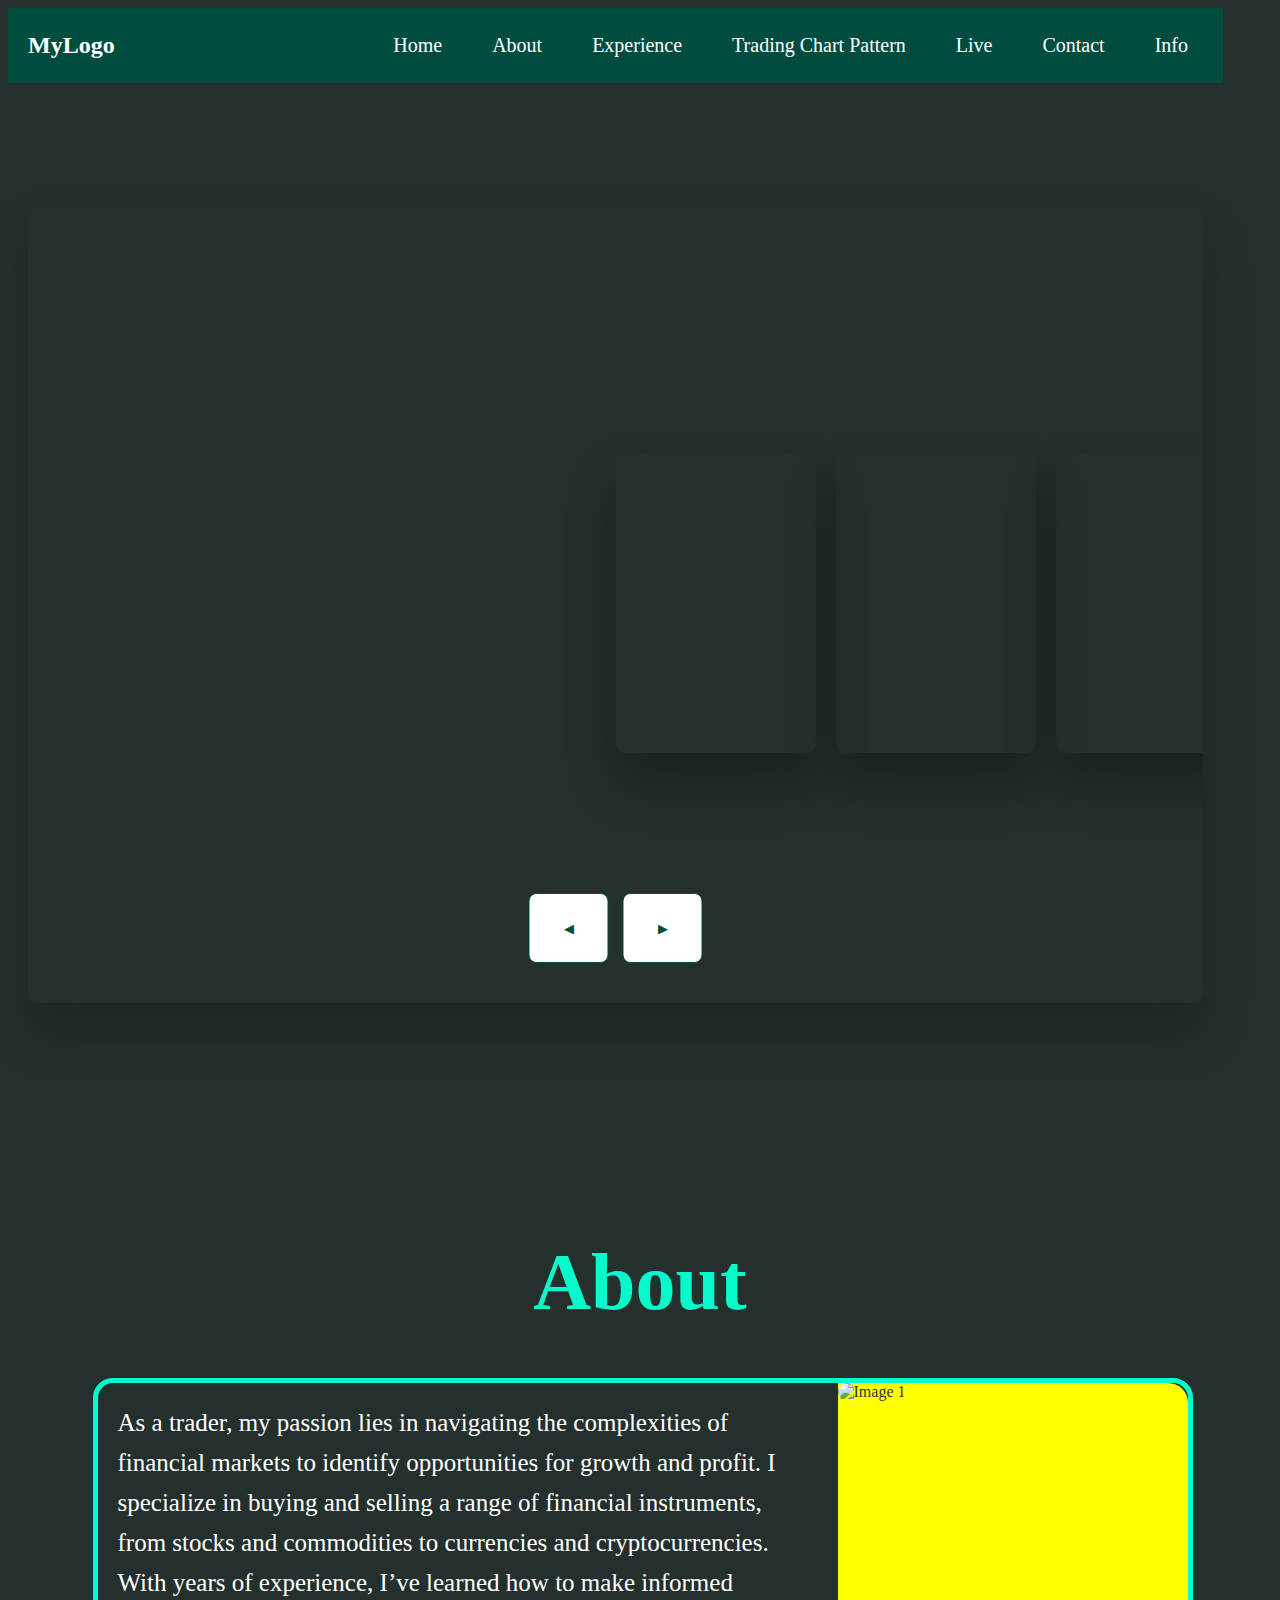
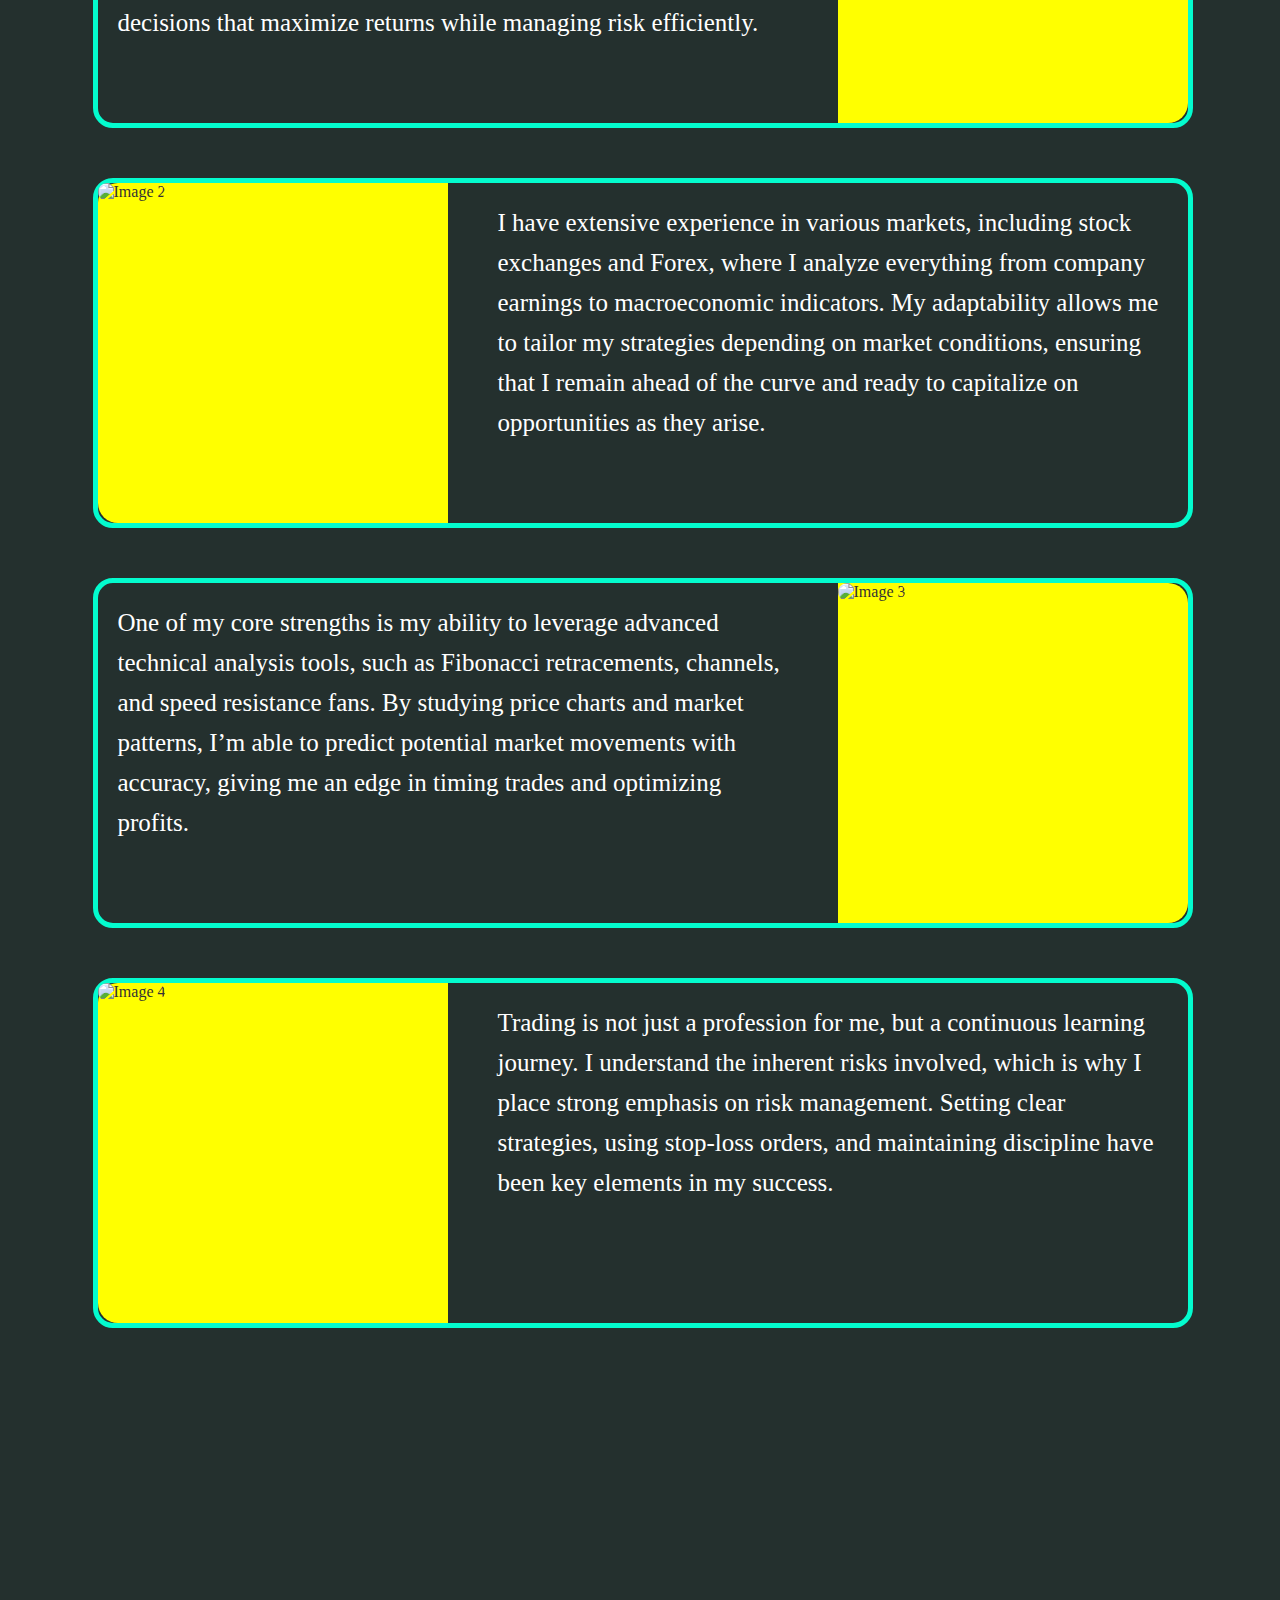
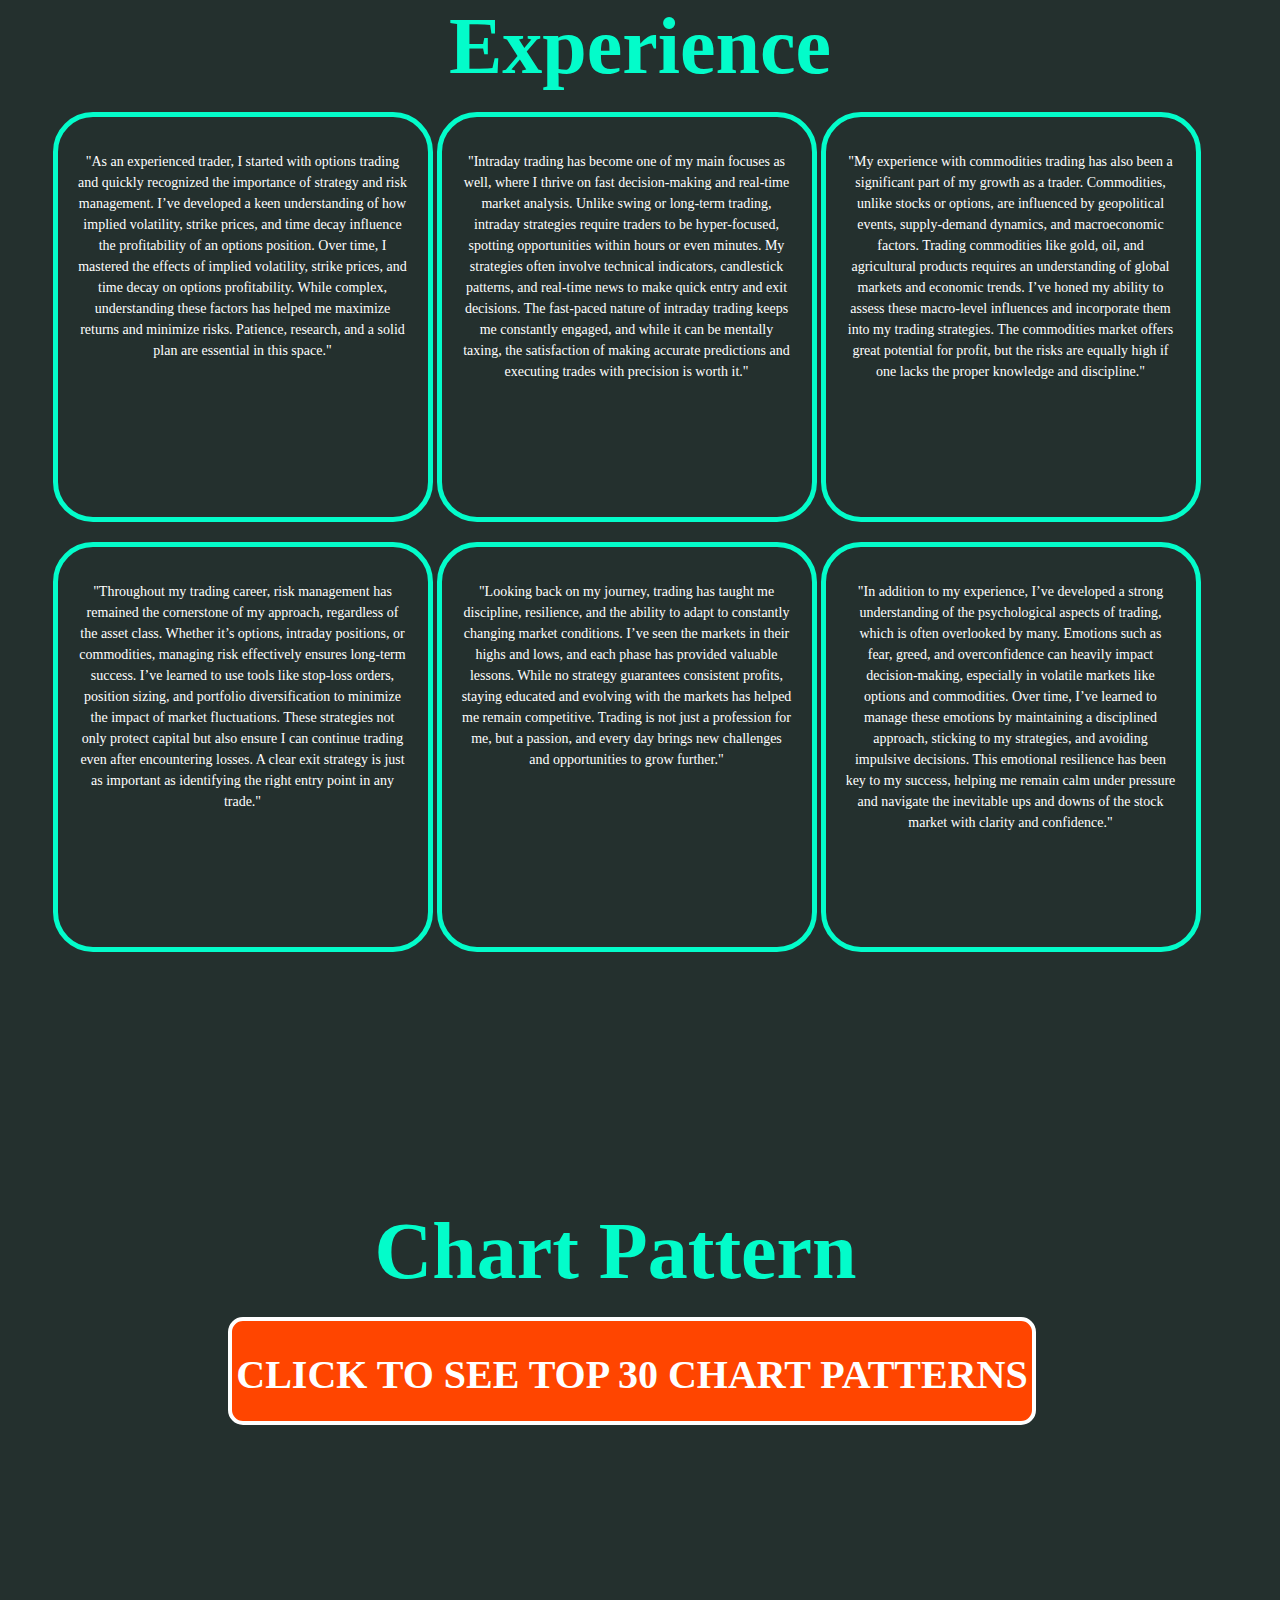
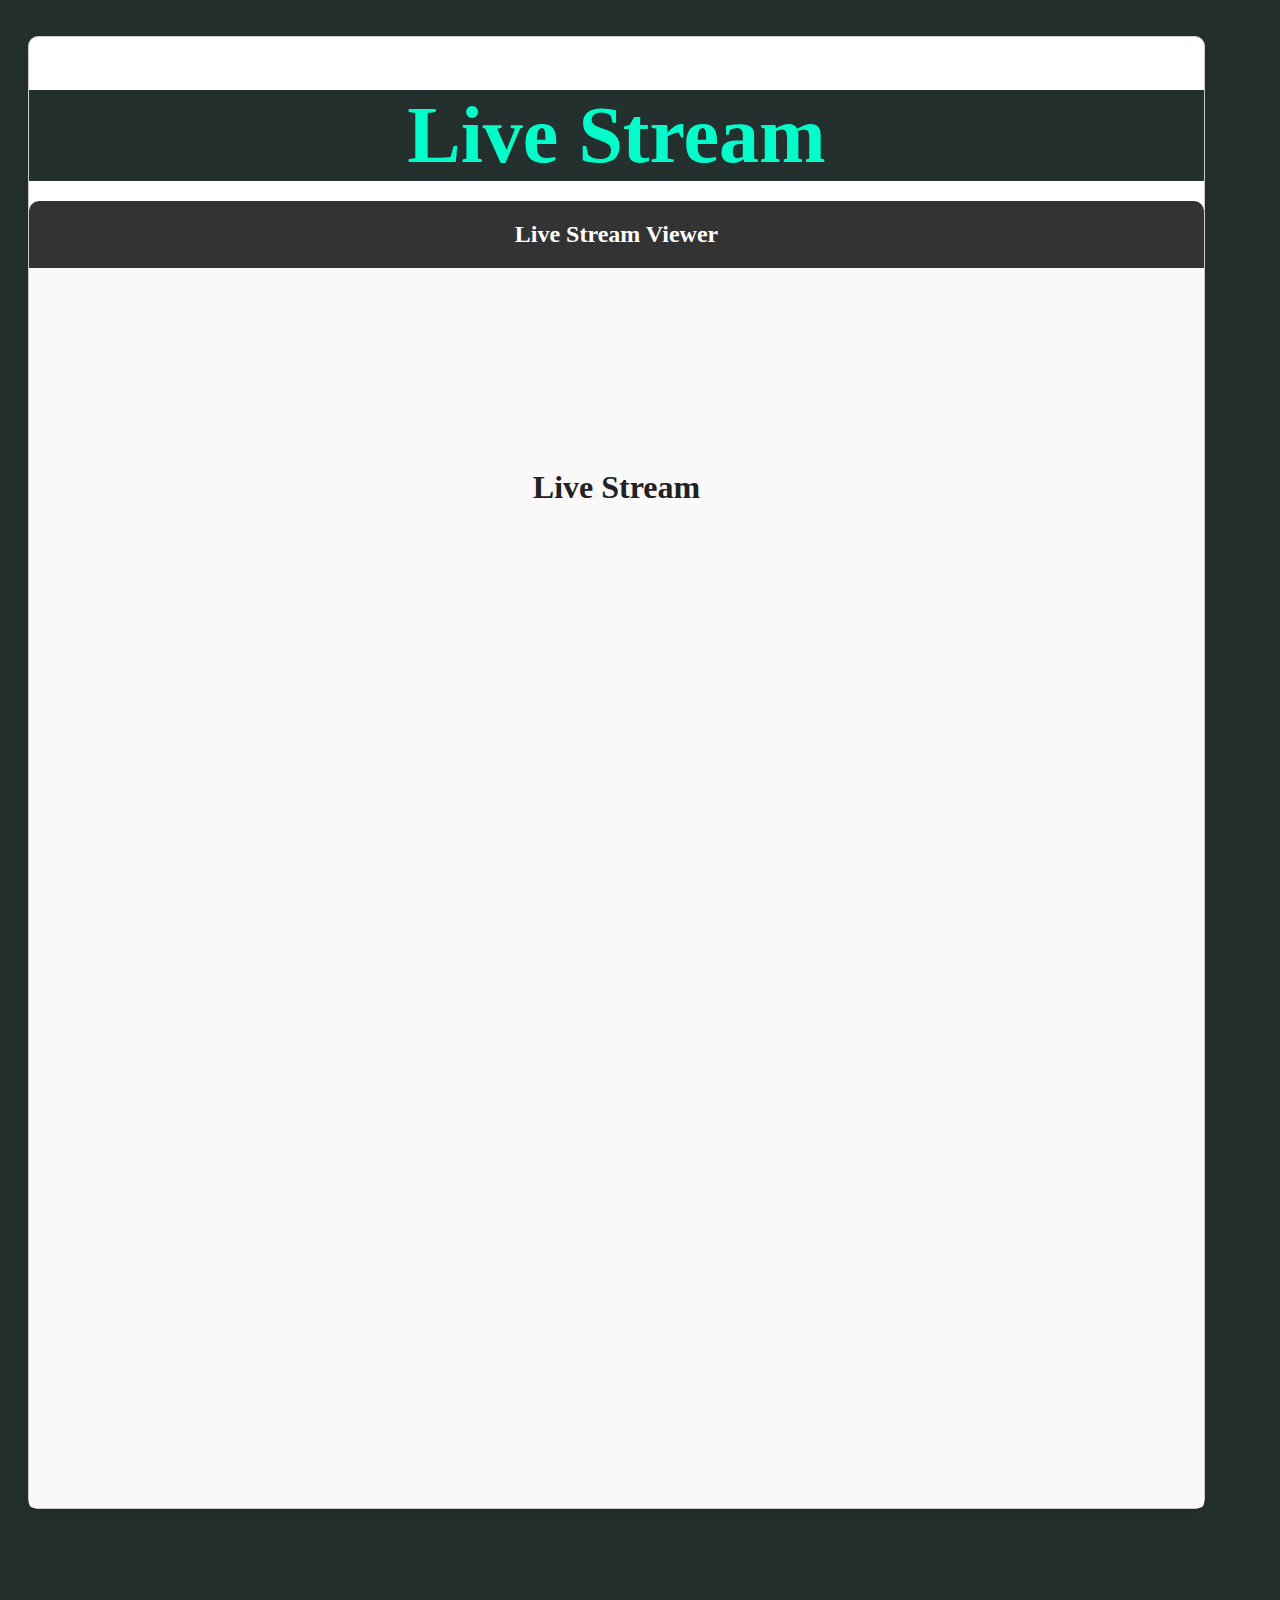
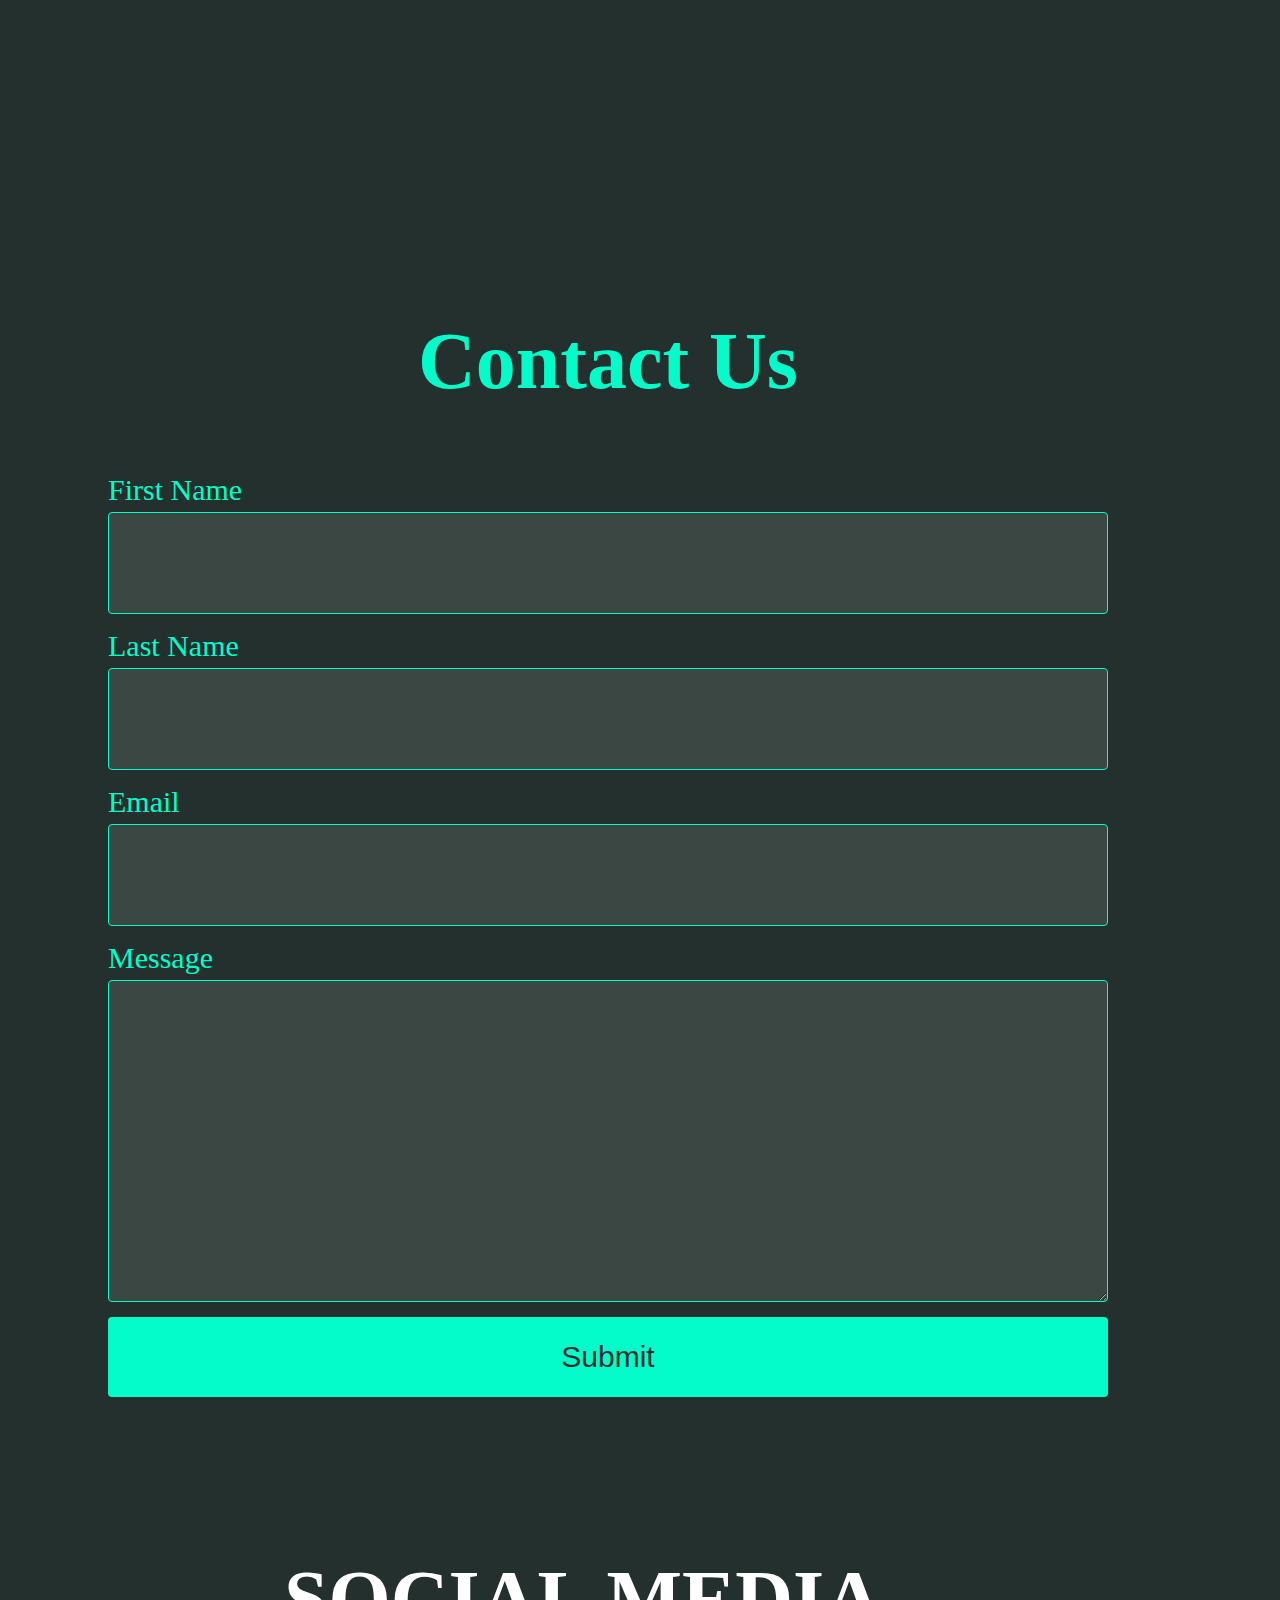
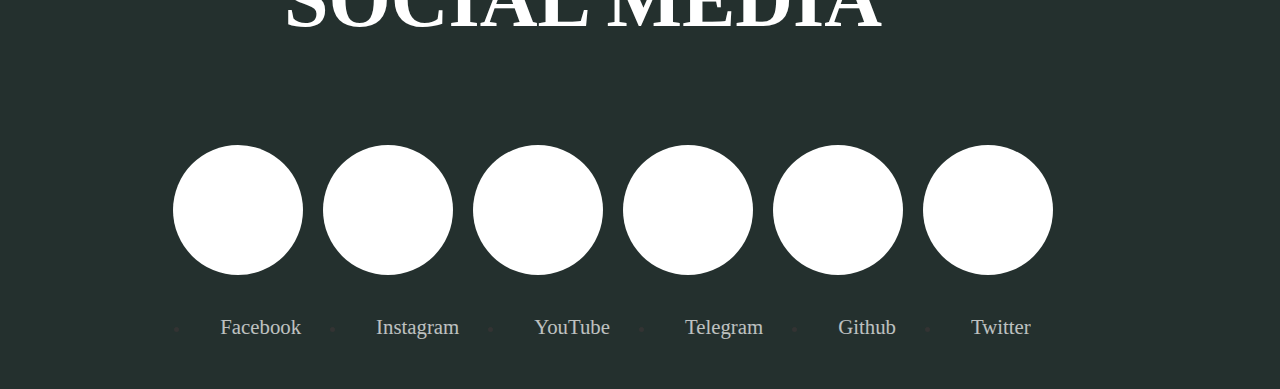
==== index.html @ 4243268d "Create index.html" ====
<!DOCTYPE html>
<html lang="en">
<head>
  <meta charset="UTF-8">
  <meta http-equiv="X-UA-Compatible" content="IE=edge">
  <meta name="viewport" content="width=device-width, initial-scale=1">
  <title>HTML</title>
  <link rel="stylesheet" href="style.css">
  <link rel="stylesheet" href="https://cdnjs.cloudflare.com/ajax/libs/font-awesome/6.6.0/css/all.min.css" integrity="sha512-Kc323vGBEqzTmouAECnVceyQqyqdsSiqLQISBL29aUW4U/M7pSPA/gEUZQqv1cwx4OnYxTxve5UMg5GT6L4JJg==" crossorigin="anonymous" referrerpolicy="no-referrer" />
</head>
<body>
  <!-- Navbar Section -->
  <nav class="navbar">
    <div class="logo">
      <a href="#home">MyLogo</a>
    </div>
    <ul class="nav-links">
      <li><a href="#home">Home</a></li>
      <li><a href="#about">About</a></li>
      <li><a href="#experience">Experience</a></li>
      <li><a href="#chart">Trading Chart Pattern</a></li>
      <li><a href="#live">Live</a></li>
      <li><a href="#contact">Contact</a></li>
      <li><a href="#Info">Info</a></li>
    </ul>
    <div class="hamburger" onclick="toggleMenu()">
      &#9776;
    </div>
  </nav>

  <!-- Home Section -->
  <section id="home">
    <div class="container">
      <div class="slide">
        <div class="item" style="background-image: url('h-1-3.jpg');">
          <div class="content">
            <div class="name"></div>
            <div class="des"></div>
          </div>
        </div>
        <div class="item" style="background-image: url('h-2-3.jpg');">
          <div class="content">
            <div class="name"></div>
            <div class="des"></div>
          </div>
        </div>
        <div class="item" style="background-image: url('h-3-3.jpg');">
          <div class="content">
            <div class="name"></div>
            <div class="des"></div>
          </div>
        </div>
        <div class="item" style="background-image: url('h-4-3.jpg');">
          <div class="content">
            <div class="name"></div>
            <div class="des"></div>
          </div>
        </div>
        <div class="item" style="background-image: url('h-5-3.jpg');">
          <div class="content">
            <div class="name"></div>
          </div>
        </div>
      </div>
      <div class="button">
        <button class="prev">&#9664;</button>
        <button class="next">&#9654;</button>
      </div>
    </div>
  </section>

  <!-- About Section -->
  <section id="about">
        <div class="about-box">
                <h1 id="h-a-b-1">About</h1>
        
                <div class="about-box-1">
                        <p id="about-box-p-1">As a trader, my passion lies in navigating the complexities of financial markets to identify opportunities for growth and profit. I specialize in buying and selling a range of financial instruments, from stocks and commodities to currencies and cryptocurrencies. With years of experience, I’ve learned how to make informed decisions that maximize returns while managing risk efficiently.</p>
                        <div class="about-cir-1">
                        <img src="h-2.jpg" alt="Image 1" width="345" height="345" style="border-radius : 10px ">
                        </div>
                </div>
        
                <div class="about-box-2">
                        <p id="about-box-p-2">I have extensive experience in various markets, including stock exchanges and Forex, where I analyze everything from company earnings to macroeconomic indicators. My adaptability allows me to tailor my strategies depending on market conditions, ensuring that I remain ahead of the curve and ready to capitalize on opportunities as they arise.</p>
                       <div class="about-cir-2">
                               <img src="h-3.jpg" alt="Image 2" width="345" height="345" style="border-radius : 10px ">
                       </div>
                </div>
        
                <div class="about-box-3">
                        <p id="about-box-p-3">One of my core strengths is my ability to leverage advanced technical analysis tools, such as Fibonacci retracements, channels, and speed resistance fans. By studying price charts and market patterns, I’m able to predict potential market movements with accuracy, giving me an edge in timing trades and optimizing profits.</p>
                        <div class="about-cir-3">
                        <img src="h-4.jpg" alt="Image 3" width="345" height="345" style="border-radius : 10px ">
                        </div>
                </div>
        
                <div class="about-box-4">
                        <p id="about-box-p-4">Trading is not just a profession for me, but a continuous learning journey. I understand the inherent risks involved, which is why I place strong emphasis on risk management. Setting clear strategies, using stop-loss orders, and maintaining discipline have been key elements in my success.</p>
                        <div class="about-cir-4">
                                <img src="h-5.jpg" alt="Image 4" width="345" height="345" style="border-radius : 10px ">
                        </div> 
                </div>
        </div>
  </section>

  <!-- Experience Section -->
  <section id="experience">
   <div class="experiencebox">
           <h1 id="h-e-b-1">Experience</h1>
           <div class="exp-box-1" onclick="openbox('exp-box-p-1')">
                   <p id="exp-box-p-1">"As an experienced trader, I started with options trading and quickly recognized the importance of strategy and risk management. I’ve developed a keen understanding of how implied volatility, strike prices, and time decay influence the profitability of an options position. Over time, I mastered the effects of implied volatility, strike prices, and time decay on options profitability. While complex, understanding these factors has helped me maximize returns and minimize risks. Patience, research, and a solid plan are essential in this space."</p>
           </div>
   
           <div class="exp-box-2" onclick="openbox('exp-box-p-2')">
                   <p id="exp-box-p-2">"Intraday trading has become one of my main focuses as well, where I thrive on fast decision-making and real-time market analysis. Unlike swing or long-term trading, intraday strategies require traders to be hyper-focused, spotting opportunities within hours or even minutes. My strategies often involve technical indicators, candlestick patterns, and real-time news to make quick entry and exit decisions. The fast-paced nature of intraday trading keeps me constantly engaged, and while it can be mentally taxing, the satisfaction of making accurate predictions and executing trades with precision is worth it."</p>
           </div>
   
           <div class="exp-box-3" onclick="openbox('exp-box-p-3')">
                   <p id="exp-box-p-3">"My experience with commodities trading has also been a significant part of my growth as a trader. Commodities, unlike stocks or options, are influenced by geopolitical events, supply-demand dynamics, and macroeconomic factors. Trading commodities like gold, oil, and agricultural products requires an understanding of global markets and economic trends. I’ve honed my ability to assess these macro-level influences and incorporate them into my trading strategies. The commodities market offers great potential for profit, but the risks are equally high if one lacks the proper knowledge and discipline."</p>
           </div>
   
           <div class="exp-box-4" onclick="openbox('exp-box-p-4')">
                   <p id="exp-box-p-4">"Throughout my trading career, risk management has remained the cornerstone of my approach, regardless of the asset class. Whether it’s options, intraday positions, or commodities, managing risk effectively ensures long-term success. I’ve learned to use tools like stop-loss orders, position sizing, and portfolio diversification to minimize the impact of market fluctuations. These strategies not only protect capital but also ensure I can continue trading even after encountering losses. A clear exit strategy is just as important as identifying the right entry point in any trade."</p>
           </div>
   
           <div class="exp-box-5" onclick="openbox('exp-box-p-5')">
                   <p id="exp-box-p-5">"Looking back on my journey, trading has taught me discipline, resilience, and the ability to adapt to constantly changing market conditions. I’ve seen the markets in their highs and lows, and each phase has provided valuable lessons. While no strategy guarantees consistent profits, staying educated and evolving with the markets has helped me remain competitive. Trading is not just a profession for me, but a passion, and every day brings new challenges and opportunities to grow further."</p>
           </div>
   
           <div class="exp-box-6" onclick="openbox('exp-box-p-6')">
                   <p id="exp-box-p-6">"In addition to my experience, I’ve developed a strong understanding of the psychological aspects of trading, which is often overlooked by many. Emotions such as fear, greed, and overconfidence can heavily impact decision-making, especially in volatile markets like options and commodities. Over time, I’ve learned to manage these emotions by maintaining a disciplined approach, sticking to my strategies, and avoiding impulsive decisions. This emotional resilience has been key to my success, helping me remain calm under pressure and navigate the inevitable ups and downs of the stock market with clarity and confidence."</p>
           </div>
   </div>
   
   <!-- Modal Structure -->
   <div id="mybox" class="box">
           <div class="box-content">
                   <span class="close-btn" onclick="closebox()">&times;</span>
                   <p id="box-text"></p>
           </div>
   </div>
  </section>

<!-- Chart Section -->
<section id="chart">
        <div class="main-chart">
        <h1 id="m-c">Chart Pattern</h1>        
       <div class="but">
               <a href="chart.html">
                       <h1 id="butt">CLICK TO SEE TOP 30 CHART PATTERNS</h1>
               </a>
       </div>
        </div>
</section>
<!-- chart section ended -->

  <!-- Live Section -->
  <section id="live">
        <div class="livebox">
    <div class="container-live">
        <h1 id="live-h1">Live Stream</h1>        
        <!-- Header Section -->
        <div class="header-live">
            <h1>Live Stream Viewer</h1>
        </div>

        <!-- Viewer Section -->
        <div class="viewer-section">
            <h1>Live Stream</h1>
            <div>
                <iframe
                    src="https://www.youtube.com/embed/live_stream?channel=UCb-99aRTcgwECTTly3p5Uug"
                    frameborder="0"
                    allow="accelerometer; autoplay; clipboard-write; encrypted-media; gyroscope; picture-in-picture"
                    allowfullscreen>
                </iframe>
            </div>
        </div>
    </div>
</div>
    </div>
</section>
  <!-- Contact Section -->
  <section id="contact">
    <div class="contactbox">
      <div class="contactbox1">
        <h2 id="h2-cont">Contact Us</h2>
        <form action="https://api.web3forms.com/submit" method="POST" class="contact-form">
                <input type="hidden"
                name="access_key"
                value="b69e87d1-1775-4afb-a9b5-b7fec01192a9"/>
                <div class="input-group">
                        <label for="first-name">First Name</label>
                        <input type="text" id="first-name" name="first-name" required>
                </div>
                <div class="input-group">
                        <label for="last-name">Last Name</label>
                        <input type="text" id="last-name" name="last-name" required>
                </div>
                <div class="input-group">
                        <label for="email">Email</label>
                        <input type="email" id="email" name="email" required>
                </div>
                <div class="input-group">
                        <label for="message">Message</label>
                        <textarea id="message" name="message" rows="5" required></textarea>
                </div>
                <button type="submit" class="submit-btn">Submit </button>
        </form>      
      </div>
    </div>
  </section>
  
  <section id="Info">
        <div class="f-t-b">  
        <h1 id="info-h1">SOCIAL MEDIA</h1>
<footer>
         <div class="footercontainer">
        <div class="socialicon">
          <a href="https://m.facebook.com/story.php?story_fbid=122098759370516025&id=61565480763192&mibextid=Nif5oz"><i class="fa-brands fa-facebook"></i></a>
          <a href="https://www.instagram.com/tradewithpinku2024?igsh=MXNlNXJkZHc4NjNhdA=="><i class="fa-brands fa-instagram"></i></a>
          <a href="https://youtube.com/@tradewithpinku?si=H7bu4AlZVXrPaDPm"><i class="fa-brands fa-youtube"></i></a>
          <a href="https://t.me/tradewithpinku5"><i class="fa-brands fa-telegram"></i></a>
          <a href="https://github.com/Mastersouloftrading"><i class="fa-brands fa-github"></i></a>
          <a href="https://x.com/Tradewithpinku?t=EMXeaQV69VRsSLdbbq14Ig&s=09"><i class="fa-brands fa-twitter"></i></a>
          </div>
          <div class="footernav">
                <ul>
                   <li><a href="https://m.facebook.com/story.php?story_fbid=122098759370516025&id=61565480763192&mibextid=Nif5oz">Facebook</a></li>
                   <li><a href="https://www.instagram.com/tradewithpinku2024?igsh=MXNlNXJkZHc4NjNhdA==">Instagram</a></li>
                   <li><a href="https://youtube.com/@tradewithpinku?si=H7bu4AlZVXrPaDPm">YouTube</a></li>
                   <li><a href="https://t.me/tradewithpinku5">Telegram</a></li>
                   <li><a href="https://github.com/Mastersouloftrading">Github</a></li>
                   <li><a href="https://x.com/Tradewithpinku?t=EMXeaQV69VRsSLdbbq14Ig&s=09">Twitter</a></li>
                </ul>  
          </div>
          </div>
         </div>
</footer>
</div>
  </section>

  <script src="main.js"></script>
</body>
  </html>
---- style.css ----
body{
          background-color: #24302e;
  }
/* Styling for sections */
    section {
      padding: 60px 20px;
      margin-top: 60px;
      background-color: #24302e; /* gray background for sections */
      color: #333; /* Dark text color for readability */
    }

    section h1 {
      margin-bottom: 20px;
      font-size: 32px;
      color: #222;
    }

    section p {
      color: #666;
      font-size: 18px;
    }

    /* Navbar Styling */
    .navbar {
      background-color: #004d40; /* Teal background for navbar */
      position: sticky;
      top: 0;
      width: 1175px;
      z-index: 1000;
      display: flex;
      justify-content: space-between;
      align-items: center;
      padding: 10px 20px;
    }

    .navbar .logo a {
      color: #ffffff; /* White color for the logo */
      font-size: 24px;
      font-weight: bold;
      text-decoration: none;
    }

    .nav-links {
      list-style-type: none;
      display: flex;
    }

    .nav-links li {
      margin-left: 20px;
      font-size: 20px;
    }

    .nav-links li a {
      color: #ffffff; /* White color for nav links */
      text-decoration: none;
      padding: 10px 15px;
      transition: background-color 0.3s;
    }

    .nav-links li a:hover {
      background-color: #00796b; /* Slightly lighter teal on hover */
      border-radius: 4px;
    }

    /* Hamburger Menu Styling */
    .hamburger {
      display: none;
      font-size: 30px;
      color: #ffffff; /* White color for hamburger icon */
      cursor: pointer;
    }

    /* Responsive Styling */
    @media (max-width: 768px) {
      .nav-links {
        display: none;
        flex-direction: column;
        position: absolute;
        top: 60px;
        right: 0;
        background-color: #004d40; /* Teal background for dropdown menu */
        width: 250px;
        padding: 10px 0;
        transition: height 0.3s ease-in-out;
        border-radius: 0 0 5px 5px;
      }

      .nav-links.active {
        display: flex;
      }

      .nav-links li {
        margin: 0;
        padding: 0;
        width: 100%;
      }

      .nav-links li a {
        display: block;
        padding: 15px;
        text-align: left;
        white-space: nowrap;
      }

      .hamburger {
        display: block;
      }

      .navbar .logo {
        flex: 1;
      }

      .hamburger {
        flex: 0;
        margin-left: 10px;
      }
    }

    /* Adding some simple animations */
    .nav-links {
      animation: 0.3s ease-in-out;
    }

    .container {
      position: relative;
      width: 1175px;
      height: 800px;
      background: #24302e; /* Light teal background for container */
      box-shadow: 0 30px 50px rgba(0, 0, 0, 0.2);
      overflow: hidden;
      border-radius: 10px; /* Rounded `corners for the container */
    }

    .slide {
      display: flex;
      width: 200%;
      transition: transform 0.5s ease-in-out;
    }

    .slide .item {
      width: 100%;
      height: 100%;
      border-radius: 10px;
      box-shadow: 0 30px 50px rgba(0, 0, 0, 0.3);
      background-position: center;
      background-size: cover;
      transition: transform 0.5s ease-in-out;
    }

    .button {
      position: absolute;
      bottom: 40px;
      left: 50%;
      transform: translateX(-50%);
      width: 100%;
      text-align: center;
    }

    .button button {
      width: 80px;
      height: 70px;
      border-radius: 8px;
      border: none;
      cursor: pointer;
      margin: 0 5px;
      border: 1px solid #004d40; /* Teal border for buttons */
      background-color: #ffffff; /* White background for buttons */
      color: #004d40; /* Teal text color for buttons */
      transition: 0.3s;
    }

    .button button:hover {
      background: #004d40; /* Teal background on hover */
      color: #ffffff; /* White text color on hover */
    }

    .container .slide .item {
      width: 200px;
      height: 300px;
      position: absolute;
      top: 50%;
      transform: translate(0, -50%);
      border-radius: 10px;
      box-shadow: 0 30px 50px rgba(0, 0, 0, 0.3);
      background-position: center;
      background-size: cover;
      display: inline-block;
      transition: 0.5s;
    }

    .slide .item:nth-child(1),
    .slide .item:nth-child(2) {
      top: 0;
      left: 0;
      transform: translate(0, 0);
      border-radius: 0;
      width: 100%;
      height: 100%;
    }

    .slide .item:nth-child(3) {
      left: 50%;
    }
    .slide .item:nth-child(4) {
      left: calc(50% + 220px);
    }
    .slide .item:nth-child(5) {
      left: calc(50% + 440px);
    }

    .slide .item:nth-child(n + 6) {
      left: calc(50% + 660px);
      opacity: 0;
    }

    .item .content {
      position: absolute;
      top: 50%;
      left: 100px;
      width: 300px;
      text-align: left;
      color: #ffffff; /* White text color for content */
      transform: translate(0, -50%);
      font-family: system-ui;
      display: none;
    }

    .slide .item:nth-child(2) .content {
      display: block;
    }

    .content .name {
      font-size: 40px;
      text-transform: uppercase;
      font-weight: bold;
      opacity: 0;
      animation: animate 1s ease-in-out 1 forwards;
    }

    .content .des {
      margin-top: 10px;
      margin-bottom: 20px;
      opacity: 0;
      animation: animate 1s ease-in-out 0.3s 1 forwards;
    }

    .content button {
      padding: 10px 20px;
      border: none;
      cursor: pointer;
      opacity: 0;
      animation: animate 1s ease-in-out 0.6s 1 forwards;
    }

    @keyframes animate {
      from {
        opacity: 0;
        transform: translate(0, 100px);
        filter: blur(33px);
      }

      to {
        opacity: 1;
        transform: translate(0);
        filter: blur(0);
      }
    }

    @keyframes fadeIn {
      from {
        opacity: 0;
      }
      to {
        opacity: 1;
      }
    }
    
    /* General About Box */
.about-box {
    width: 1175px;
    height: auto; /* Adjust height automatically */
    background-color: #24302e;
    margin: 20px auto;
    padding-bottom: 20px; /* Add padding to avoid text overflow */
}

.about-box-1 {
    width: 1100px;
    height: 350px;/*fixed height */
    border: solid #03fcce 5px;
    background-color: #24302e;
    border-radius: 20px;
    margin-left: 40px;
    margin-top: 50px;
    position: relative;
    cursor: pointer;
    padding: 20px; /* Add padding to ensure text is not too close to the edges */
    box-sizing: border-box; /* Ensure padding and border are included in the element's total width and height */
}

.about-box-2 {
    width: 1100px;
    height: 350px; /* Fixed height */
    border: solid #03fcce 5px;
    background-color: #24302e;
    border-radius: 20px;
    margin-left: 40px;
    margin-top: 50px;
    position: relative;
    cursor: pointer;
    padding: 20px; /* Add padding to ensure text is not too close to the edges */
    box-sizing: border-box; /* Ensure padding and border are included in the element's total width and height */
}

.about-box-3 {
    width: 1100px;
    height: 350px; /* Fixed height */
    border: solid #03fcce 5px;
    background-color: #24302e;
    border-radius: 20px;
    margin-left: 40px;
    margin-top: 50px;
    position: relative;
    cursor: pointer;
    padding: 20px; /* Add padding to ensure text is not too close to the edges */
    box-sizing: border-box; /* Ensure padding and border are included in the element's total width and height */
}

.about-box-4 {
    width: 1100px;
    height: 350px; /* Fixed height */
    border: solid #03fcce 5px;
    background-color: #24302e;
    border-radius: 20px;
    margin-left: 40px;
    margin-top: 50px;
    position: relative;
    cursor: pointer;
    padding: 20px; /* Add padding to ensure text is not too close to the edges */
    box-sizing: border-box; /* Ensure padding and border are included in the element's total width and height */
}

#about-box-p-1 {
    font-size: 25px; /* Scales with window width */
    color: white;
    line-height: 1.6;
    margin: 0; /* Remove default margin */
    position: relative;
    /* Ensure text is positioned relative to its container */
    z-index: 1; /* Make sure text is above the circles */
}

#about-box-p-2 {
    font-size: 25px; /* Scales with window width */
    color: white;
    line-height: 1.6;
    margin: 0; /* Remove default margin */
    position: relative;
    /* Ensure text is positioned relative to its container */
    z-index: 1; /* Make sure text is above the circles */
}

#about-box-p-3 {
    font-size: 25px; /* Scales with window width */
    color: white;
    line-height: 1.6;
    margin: 0; /* Remove default margin */
    position: relative;
    /* Ensure text is positioned relative to its container */
    z-index: 1; /* Make sure text is above the circles */
}

#about-box-p-4 {
    font-size: 25px; /* Scales with window width */
    color: white;
    line-height: 1.6;
    margin: 0; /* Remove default margin */
    position: relative;
    /* Ensure text is positioned relative to its container */
    z-index: 1; /* Make sure text is above the circles */
}

#about-box-p-1, #about-box-p-3 {
        padding-right: 380px;
}

#about-box-p-4, #about-box-p-2 {
        padding-left: 380px;
}
/* Circle styles */
.about-cir-1 {
    width: 350px;
    height: 340px;
    background-color: yellow;
    position: absolute;
    top: 0;
    border-radius: 20px;
    z-index: 0; /* Ensure circles are below the text */
}

.about-cir-2 {
    width: 350px;
    height: 340px;
    background-color: yellow;
    position: absolute;
    top: 0;
    border-radius: 20px;
    z-index: 0; /* Ensure circles are below the text */
}

.about-cir-3 {
    width: 350px;
    height: 340px;
    background-color: yellow;
    position: absolute;
    top: 0;
    border-radius: 20px;
    z-index: 0; /* Ensure circles are below the text */
}
.about-cir-4 {
    width: 350px;
    height: 340px;
    background-color: yellow;
    position: absolute;
    top: 0;
    border-radius: 20px;
    z-index: 0; /* Ensure circles are below the text */
}
/* Alternate the placement of the yellow box */
.about-cir-1, .about-cir-3 {
    right: 0;
    border-radius: 0 20px 20px 0;
}

.about-cir-2, .about-cir-4 {
    left: 0;
    border-radius: 20px 0 0 20px;
}


.about-cir-large {
    width: 100%;
    height: 800px;
    background-color: yellow;
    border-radius: 20px 20px 0 0;
    margin-bottom: 20px; /* Add margin to prevent text overlap */
}

.experiencebox {
    width: 1175px;
    height: auto;
    background-color: #24302e;
    padding: 0px;
    margin: 0 auto;
}

.exp-box-1 {
    width: 370px;
    height: 400px;
    border: solid #03fcca 5px;
    border-radius: 40px;
    color: white;
    text-align: center;
    cursor: pointer;
    margin-bottom: 20px;
    display: inline-block; 
/* Inline block to display the boxes side by side */
    vertical-align: top;
}

.exp-box-2 {
        width: 370px;
        height: 400px;
        border: solid #03fcca 5px;
        border-radius: 40px;
        color: white;
        text-align: center;
        cursor: pointer;
        margin-bottom: 20px;
        display: inline-block;
        /* Inline block to display the boxes side by side */
        vertical-align: top;
}

.exp-box-3 {
        width: 370px;
        height: 400px;
        border: solid #03fcca 5px;
        border-radius: 40px;
        color: white;
        text-align: center;
        cursor: pointer;
        margin-bottom: 20px;
        display: inline-block;
        /* Inline block to display the boxes side by side */
        vertical-align: top;
}

.exp-box-4 {
        width: 370px;
        height: 400px;
        border: solid #03fcca 5px;
        border-radius: 40px;
        color: white;
        text-align: center;
        cursor: pointer;
        margin-bottom: 20px;
        display: inline-block;
        /* Inline block to display the boxes side by side */
        vertical-align: top;
}

.exp-box-5 {
        width: 370px;
        height: 400px;
        border: solid #03fcca 5px;
        border-radius: 40px;
        color: white;
        text-align: center;
        cursor: pointer;
        margin-bottom: 20px;
        display: inline-block;
        /* Inline block to display the boxes side by side */
        vertical-align: top;
}

.exp-box-6 {
        width: 370px;
        height: 400px;
        border: solid #03fcca 5px;
        border-radius: 40px;
        color: white;
        text-align: center;
        cursor: pointer;
        margin-bottom: 20px;
        display: inline-block;
        /* Inline block to display the boxes side by side */
        vertical-align: top;
}

#exp-box-p-1{
    padding: 20px;
    font-size: 14px;
    line-height: 1.5;
    color: white;
}

#exp-box-p-2{
    padding: 20px;
    font-size: 14px;
    line-height: 1.5;
    color: white;
}

#exp-box-p-3{
    padding: 20px;
    font-size: 14px;
    line-height: 1.5;
    color: white;
}

#exp-box-p-4{
    padding: 20px;
    font-size: 14px;
    line-height: 1.5;
    color: white;
}

#exp-box-p-5{
    padding: 20px;
    font-size: 14px;
    line-height: 1.5;
    color: white;
}

#exp-box-p-6{
    padding: 20px;
    font-size: 14px;
    line-height: 1.5;
    color: white;
}

.exp-box-1:hover {
    background-color: #03fcca;
    color: #24302e;
}
.exp-box-2:hover {
        background-color: #03fcca;
        color: #24302e;
}
.exp-box-3:hover {
        background-color: #03fcca;
        color: #24302e;
}
.exp-box-4:hover {
        background-color: #03fcca;
        color: #24302e;
}
.exp-box-5:hover {
        background-color: #03fcca;
        color: #24302e;
}
.exp-box-6:hover {
        background-color: #03fcca;
        color: #24302e;
}
/* Modal styles */
.box {
    display: none;
    position: fixed;
    top: 0;
    left: 0;
    width: 100%;
    height: 100%;
    background-color: rgba(0, 0, 0, 0.8);
    justify-content: center;
    align-items: center;
    z-index: 1000;
}

.box-content {
    background-color: #24302e;
    color: white;
    padding: 30px;
    border-radius: 20px;
    width: 90%;
    max-width: 1200px;
    height: 900px;
    border: 20px solid #03fcca;
    text-align: center;
    margin-top: 600px;
}

/* Responsive font size for modal content */
.box-content p {
    font-size: 20px;
    line-height: 1.8;
    color: white;
}

/* Media queries for adjusting font size */
@media (max-width: 1200px) {
    .box-content p {
        font-size: 40px;
    }
}

@media (max-width: 992px) {
    .box-content p {
       font-size: 40px;
    }
}

@media (max-width: 768px) {
    .box-content p {
        font-size: 40px;
    }
}

@media (max-width: 576px) {
    .box-content p {
        font-size: 20px;
    }
}

.close-btn {
    color: #03fcca;
    font-size: 30px;
    cursor: pointer;
    position: absolute;
    top: 20px;
    right: 20px;
}

.contact-section {
        background-color: #24302e;
        border-radius: 8px;
        padding: 30px;
        width: 100%;
        max-width: 600px;
        box-shadow: 0 0 10px rgba(0, 0, 0, 0.5);
}

.contact-section h2 {
        color: #03fcca;
        text-align: center;
        margin-bottom: 20px;
}

.contact-form {
        display: flex;
        flex-direction: column;
        gap: 15px;
        
}

.input-group {
        display: flex;
        flex-direction: column;
}

.input-group label {
        color: #03fcca;
        margin-bottom: 5px;
        font-size: 30px;
}

.input-group input {
        padding: 10px;
        border-radius: 4px;
        border: 1px solid #03fcca;
        background-color: #3a4742;
        color: white;
        outline: none;
        height: 80px;
        font-size: 40px;
}

.input-group textarea{
        padding: 10px;
        border-radius: 4px;
        border: 1px solid #03fcca;
        background-color: #3a4742;
        color: white;
        outline: none;
        height: 300px;
}

.input-group input:focus,
.input-group textarea:focus {
        border-color: #03fcca;
        box-shadow: 0 0 5px #03fcca;
}

.submit-btn {
        padding: 10px;
        border: none;
        border-radius: 4px;
        background-color: #03fcca;
        color: #24302e;
        font-size: 30px;
        cursor: pointer;
        transition: background-color 0.3s;
        height: 80px;
}

.submit-btn:hover {
        background-color: #02e6b7;
}


#h-a-b-1{
        color: #03fcca;
        text-align: center;
        font-size: 80px;
        
}

#h-e-b-1{
        color: #03fcca;
        text-align: center;
        font-size: 80px;
}

.exp-box-1 #exp-box-p-1:hover{
        color: #24302e;
}

.exp-box-2 #exp-box-p-2:hover {
        color: #24302e;
}

.exp-box-3 #exp-box-p-3:hover {
        color: #24302e;
}

.exp-box-4 #exp-box-p-4:hover {
        color: #24302e;
}

.exp-box-5 #exp-box-p-5:hover {
        color: #24302e;
}

.exp-box-6 #exp-box-p-6:hover {
        color: #24302e;
}

.contactbox{
        width: 1175px;
        height: 1000px;
        background-color: #24302e;
}

.contactbox1{
        width: 1000px;
        margin-left: 80px;
        margin-top: 200px;
}

#h2-cont{
        color: #03fcca;
        font-size: 80px;
        text-align: center;
}

footer{
        background-color: #24302e;
}

.footercontainer{
        width: 100%;
        padding: 70px 30px 20px;
}

.socialicon{
        display: flex;
        justify-content: center;
}

.socialicon a{
        text-decoration: none;
        padding: 40px;
        background-color: white;
        margin: 10px;
        border-radius: 50%;
        width: 60px;
        height: 60px;
        display: flex;
        justify-content: center;
        align-items: center;
}

.socialicon a i {
        font-size: 2em;
        color: black;
        opacity: 0.9;
}

.socialicon a:hover{
        background-color: #111;
        transition: 0.5s;
}

.socialicon a:hover i{
        color: white;
        transition: 0.5s;
}

.footernav{
        margin: 30px 0;
}

.footernav ul{
        display: flex;
        justify-content: center;
}

.footernav ul li a{
        color: white;
        margin: 20px;
        text-decoration: none;
        font-size: 1.3em;
        opacity: 0.7;
        transition: 0.5s;
        padding: 10px;
        margin-right: 35px;
}

.footernav ul li a:hover{
        opacity: 1;
}

.f-t-b{
        width: 1100px;
        height: 400px;
        background-color: #24302e;
        border: 5px solid #24302e;
}

.socialicon a i {
        font-size: 5em;
        color: black;
        opacity: 0.9;
}

/* Specifically increase the size of the YouTube icon */
.socialicon a[href*="youtube"] i {
    font-size: 3em; /* Increase YouTube icon size */
}

/* Increase size for larger windows */
@media (min-width: 1175px) and (min-height: 400px) {
    .socialicon a {
        width: 80px; /* Increase width */
        height: 80px; /* Increase height */
        padding: 25px; /* Optional adjustment */
    }
    
    .socialicon a i {
        font-size: 3em; /* Adjust other icons if needed */
    }

    /* Further increase the YouTube icon size */
    .socialicon a[href*="youtube"] i {
        font-size: 4em; /* Larger YouTube icon */
    }
}

/* Adjust hover effect accordingly */
.socialicon a:hover {
    background-color: #111;
    transition: 0.5s;
}

.socialicon a:hover i {
    color: white;
    transition: 0.5s;
}

#info-h1{
     color: white;
     text-align: center;
     font-size: 80px;
}

#live-h1{
        text-align: center;
        font-size: 80px;
        background-color: #24302e;
        color: #03fcca;
}

.main-chart{
        width: 1175px;
        height: 250px;
        background-color: #24302e;
}

  .but {
          width: 800px;
          height: 100px;
          background-color: orangered;
          display: flex;
          justify-content: center;
          align-items: center;
          border: 4px solid #fff;
          border-radius: 15px;
          transition: transform 0.3s, background-color 0.3s, box-shadow 0.3s;
          margin-left: 200px;
  }

  #butt {
          color: white;
          font-size: 40px;
          text-align: center;
          cursor: pointer;
  }

  a {
          text-decoration: none;
          color: inherit;
  }

  /* Hover effect */
  .but:hover {
          background-color: #ff6347;
          transform: scale(1.05);
          box-shadow: 0 0 20px rgba(0, 0, 0, 0.3);
  }

  /* Active (Click) effect */
  .but:active {
          transform: scale(0.98);
  }
  
  #m-c{
        font-size: 80px;
        text-align: center;
        color: #03fcca;
        margin-bottom: 20px;
  }
  
  .livebox {
    width: 1175px;
    background-color: #24302e;
    padding: 0px;
    height: 1500px;/* Added padding for better spacing */
}

.container-live {
    width: 100%; /* Changed to 100% for full-width */
    max-width: 1200px;
    display: flex;
    flex-direction: column;
    border: 1px solid #ccc;
    border-radius: 10px;
    background-color: #fff;
    box-shadow: 0 5px 15px rgba(0, 0, 0, 0.1);
    margin: 0 auto; /* Centering the container */
}

.header-live {
    padding: 20px;
    background-color: #333;
    color: #fff;
    text-align: center;
    border-radius: 10px 10px 0 0;
}

.header-live h1 {
    margin: 0;
    font-size: 24px;
    color: white;
}

.viewer-section {
    display: flex;
    flex-direction: column;
    justify-content: center;
    align-items: center;
    padding: 20px;
    background-color: #f9f9f9;
    border-radius: 5px;
    overflow: hidden;
    height: 500px;
}

.viewer-section iframe {
    width: 1100px;
    height: 800px;
    border: none;
}
.viewer-section{
        height: 1200px;
      }
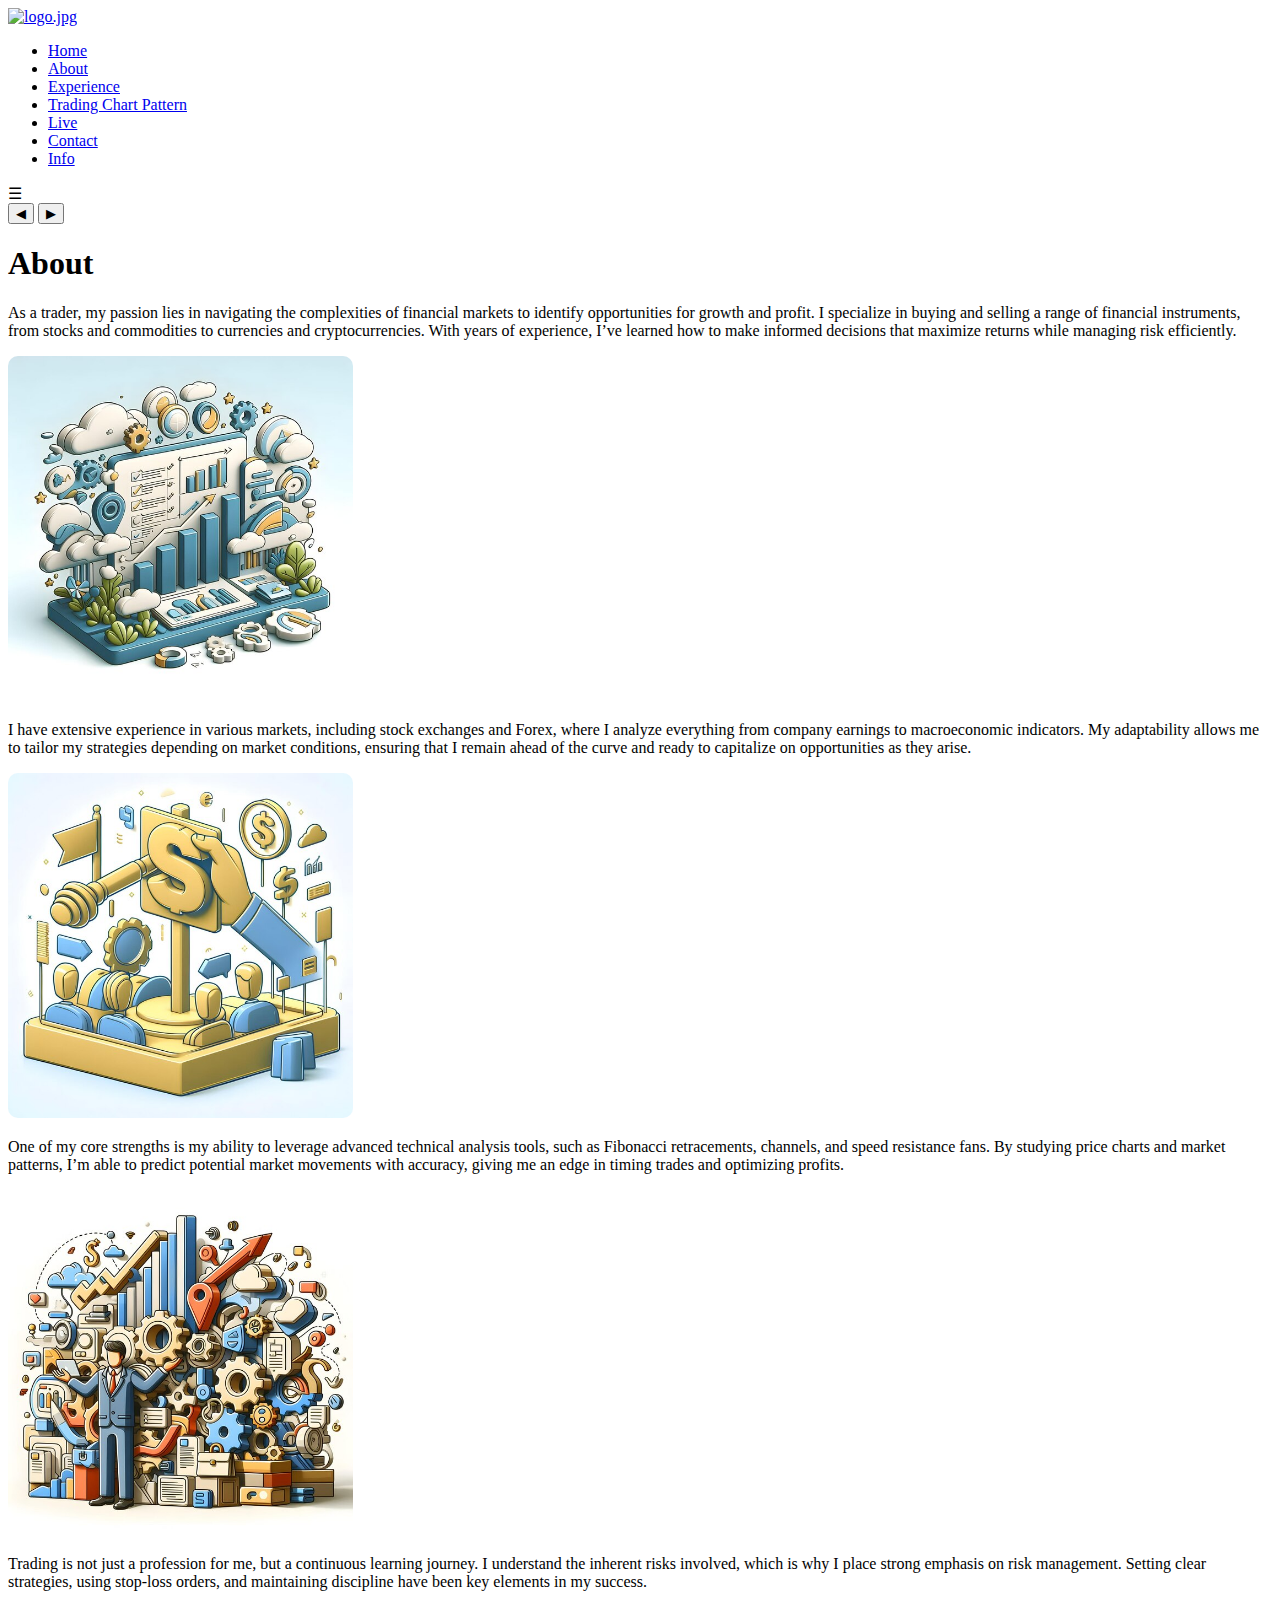
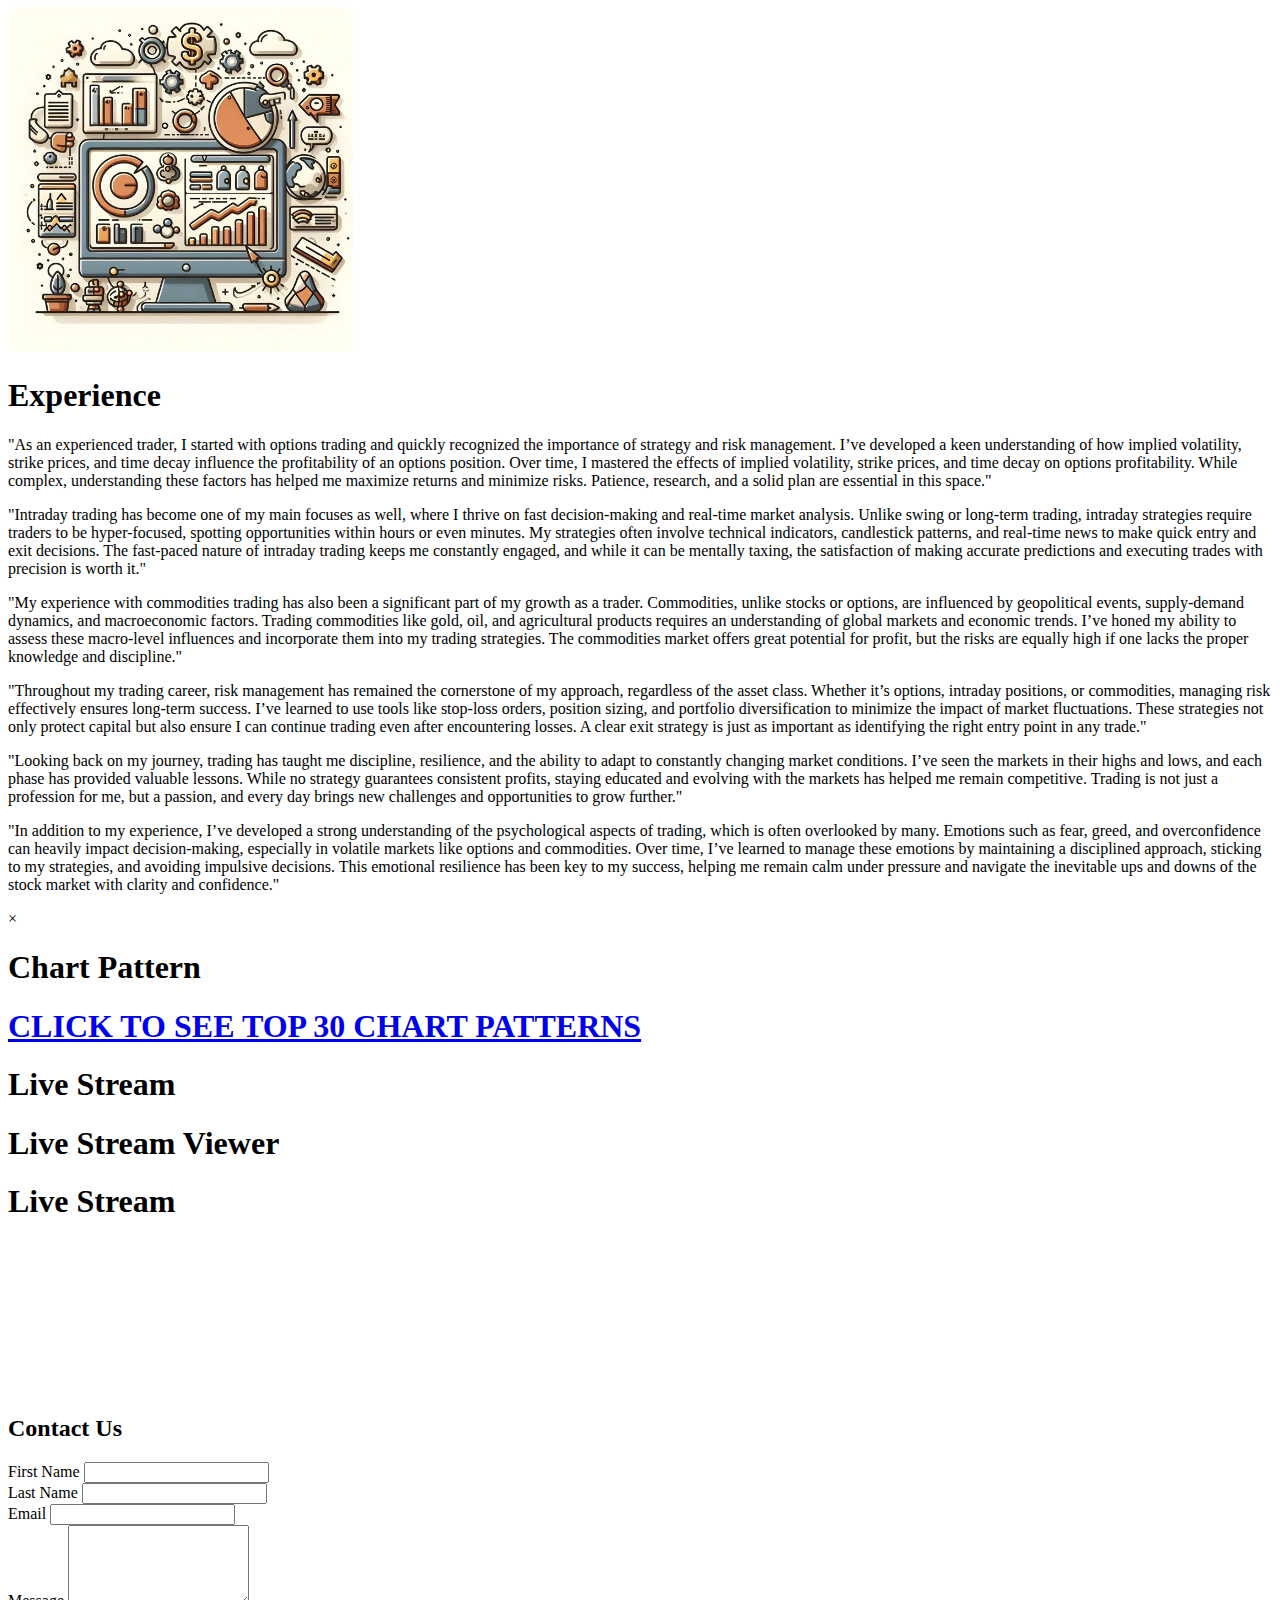
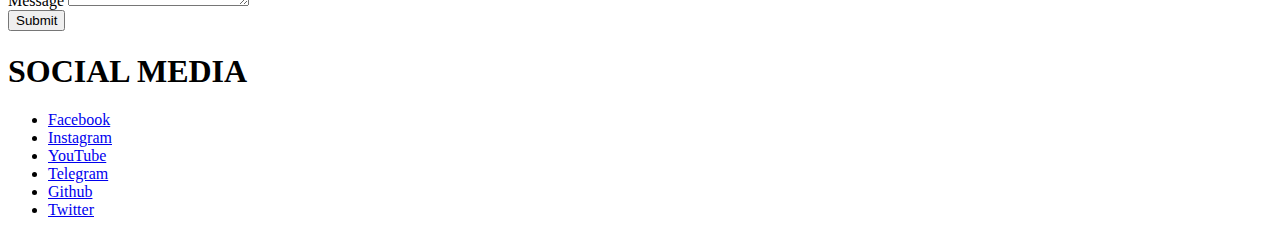
==== commit c493c262: "Create index.html" ====
--- a/index.html
+++ b/index.html
@@ -12,7 +12,9 @@
   <!-- Navbar Section -->
   <nav class="navbar">
     <div class="logo">
-      <a href="#home">MyLogo</a>
+      <a href="#home">
+        <img src="logo.jpg" alt="logo.jpg">
+      </a>
     </div>
     <ul class="nav-links">
       <li><a href="#home">Home</a></li>
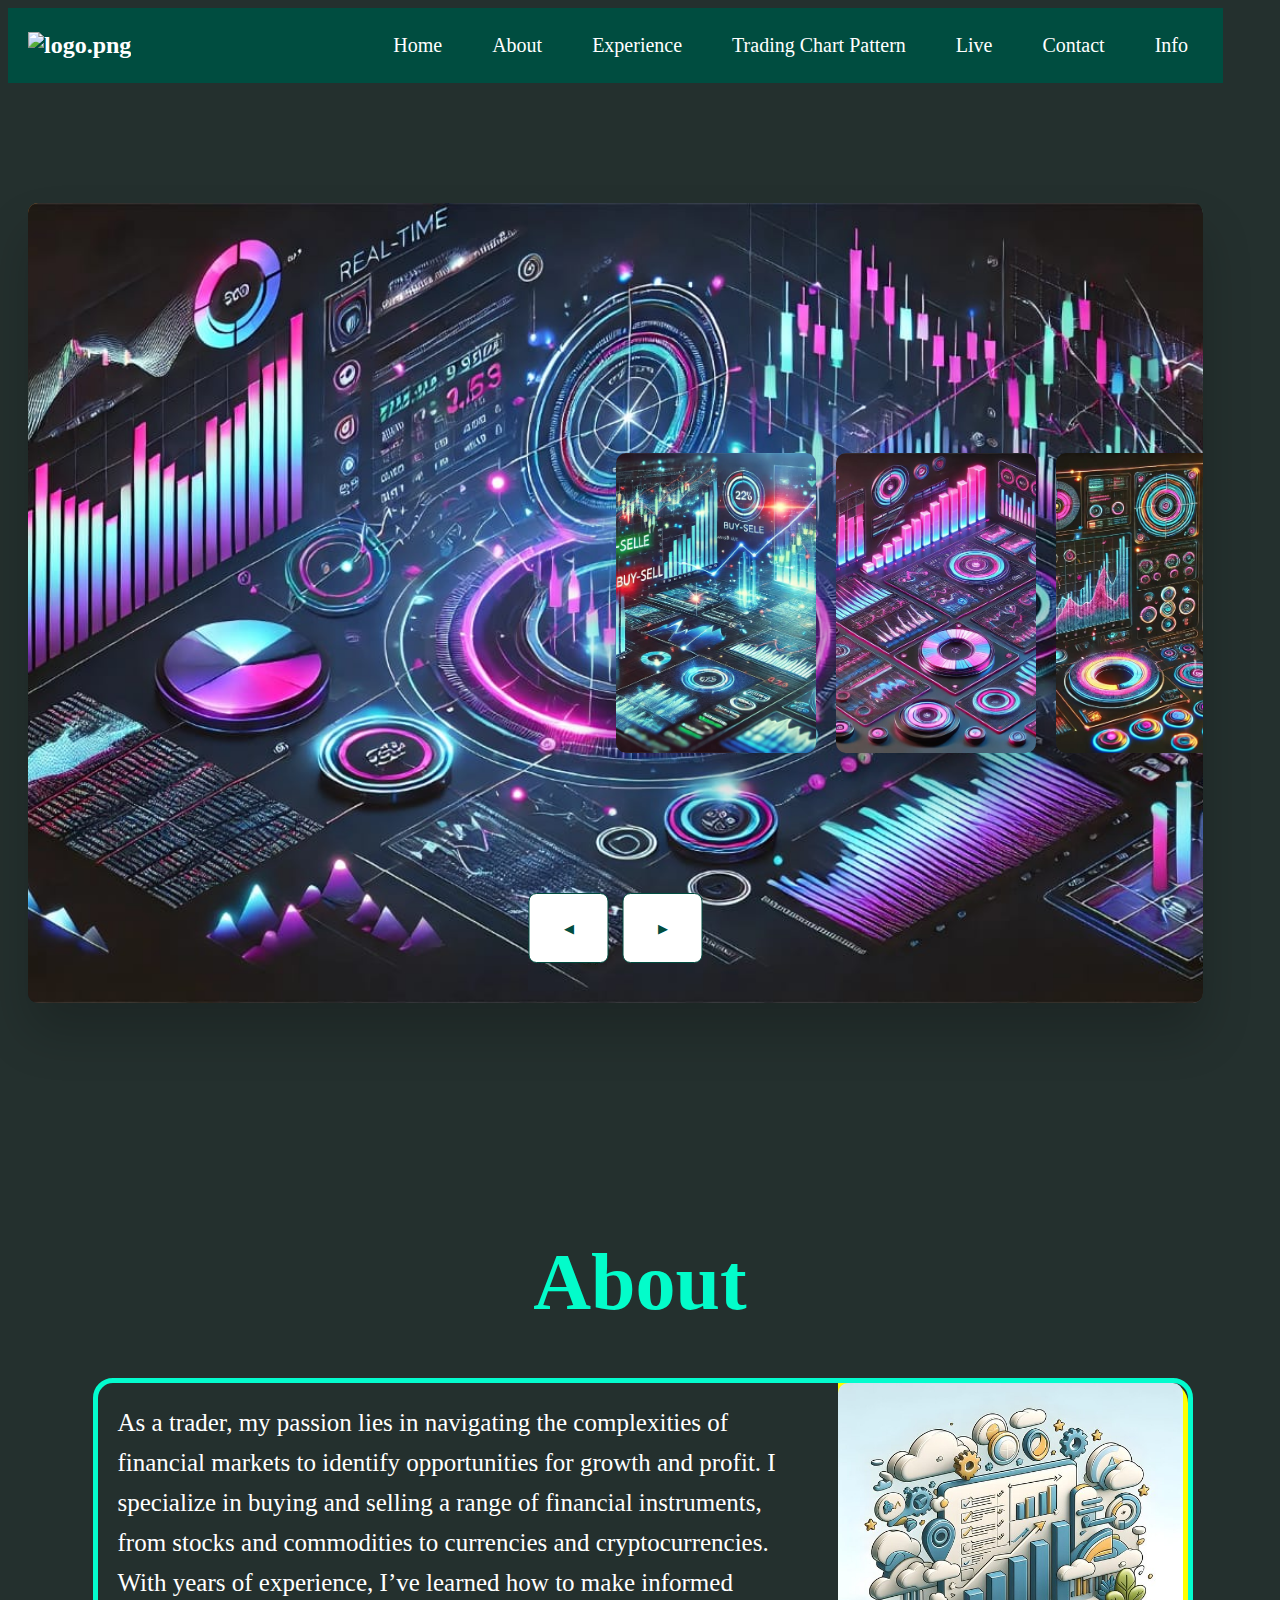
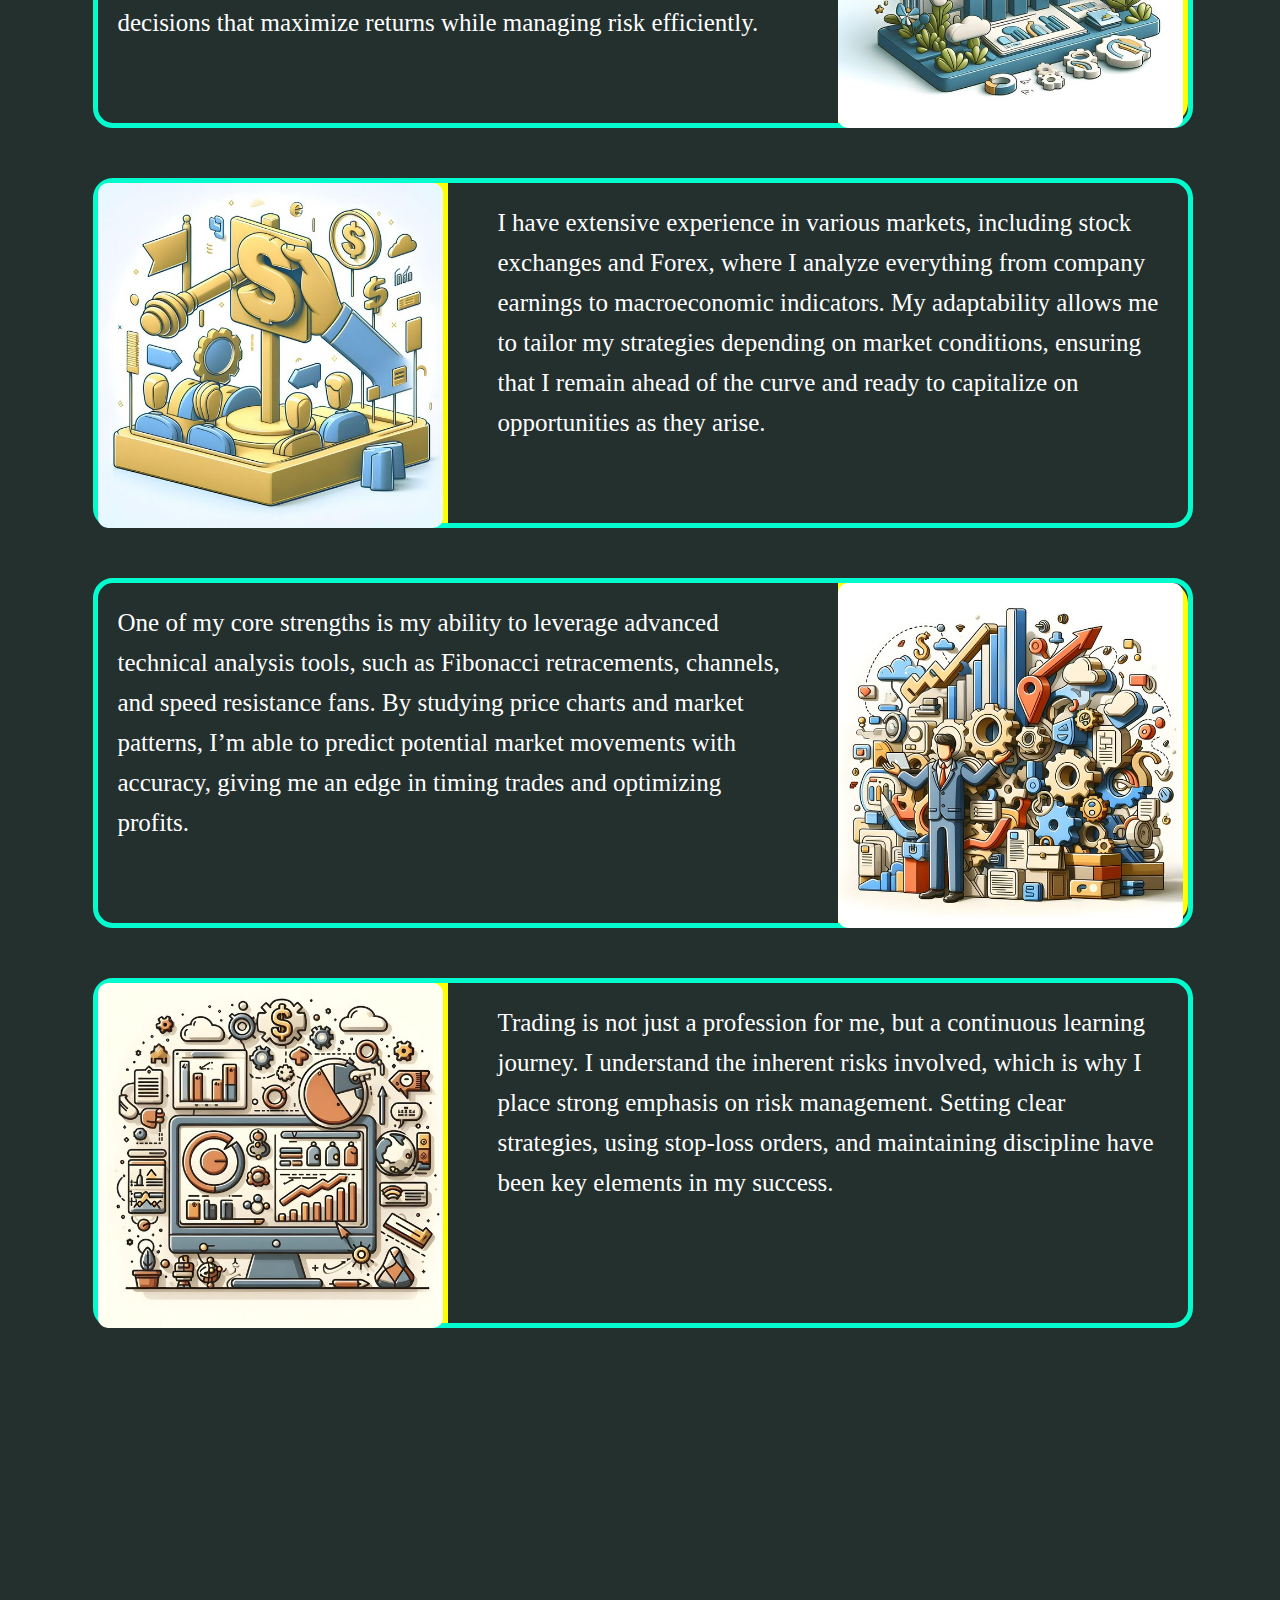
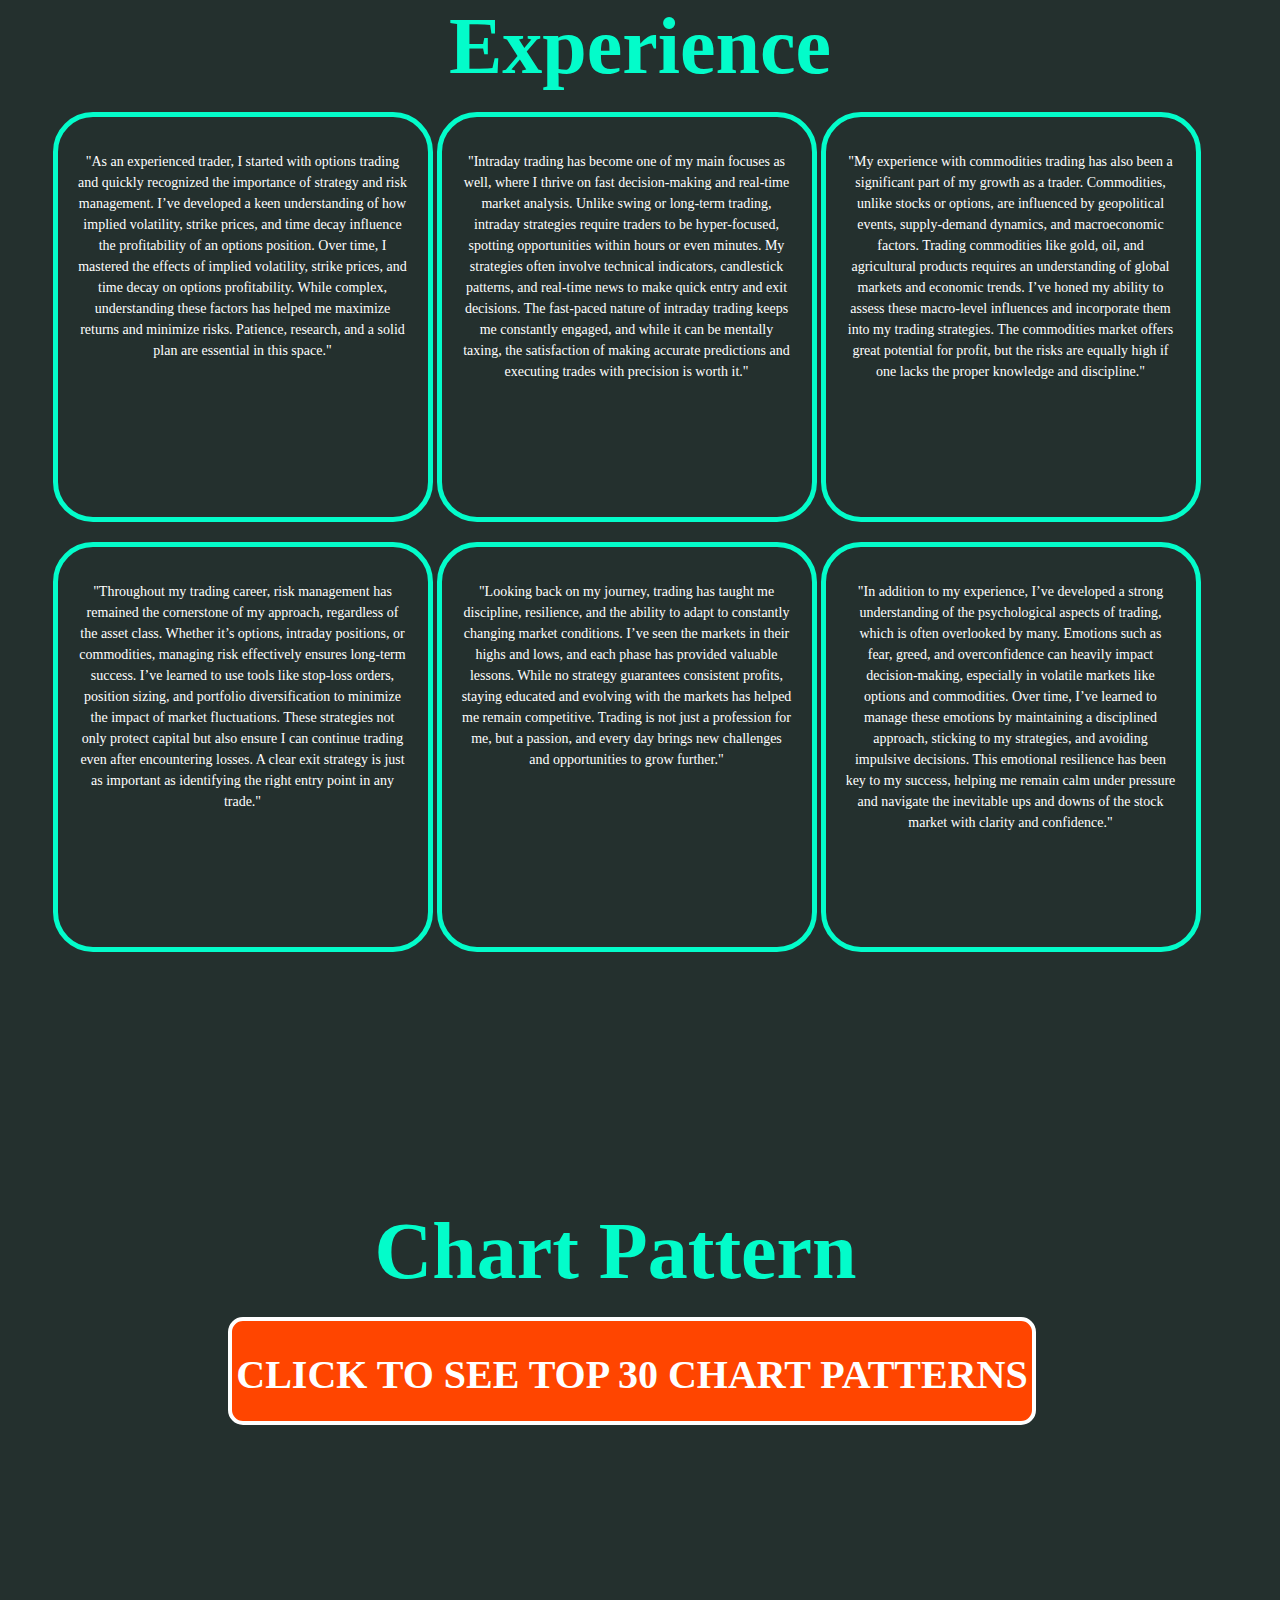
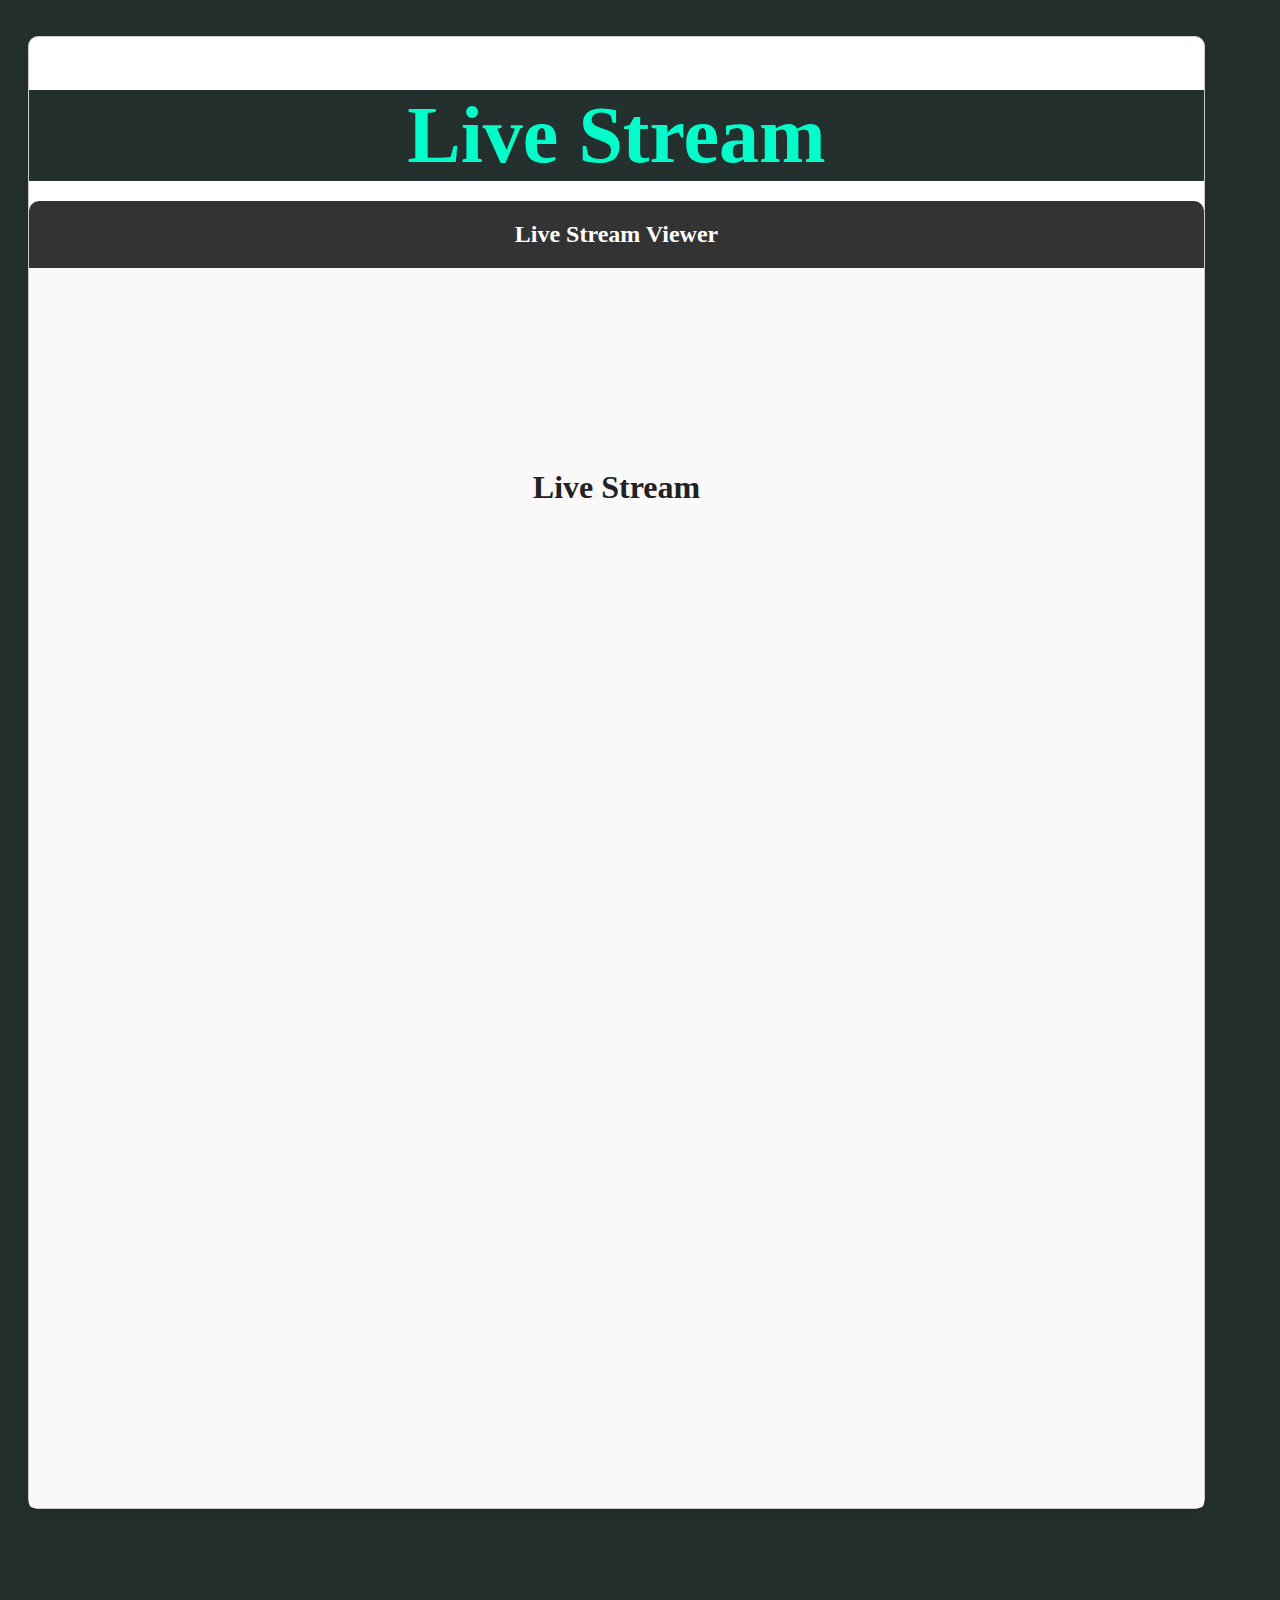
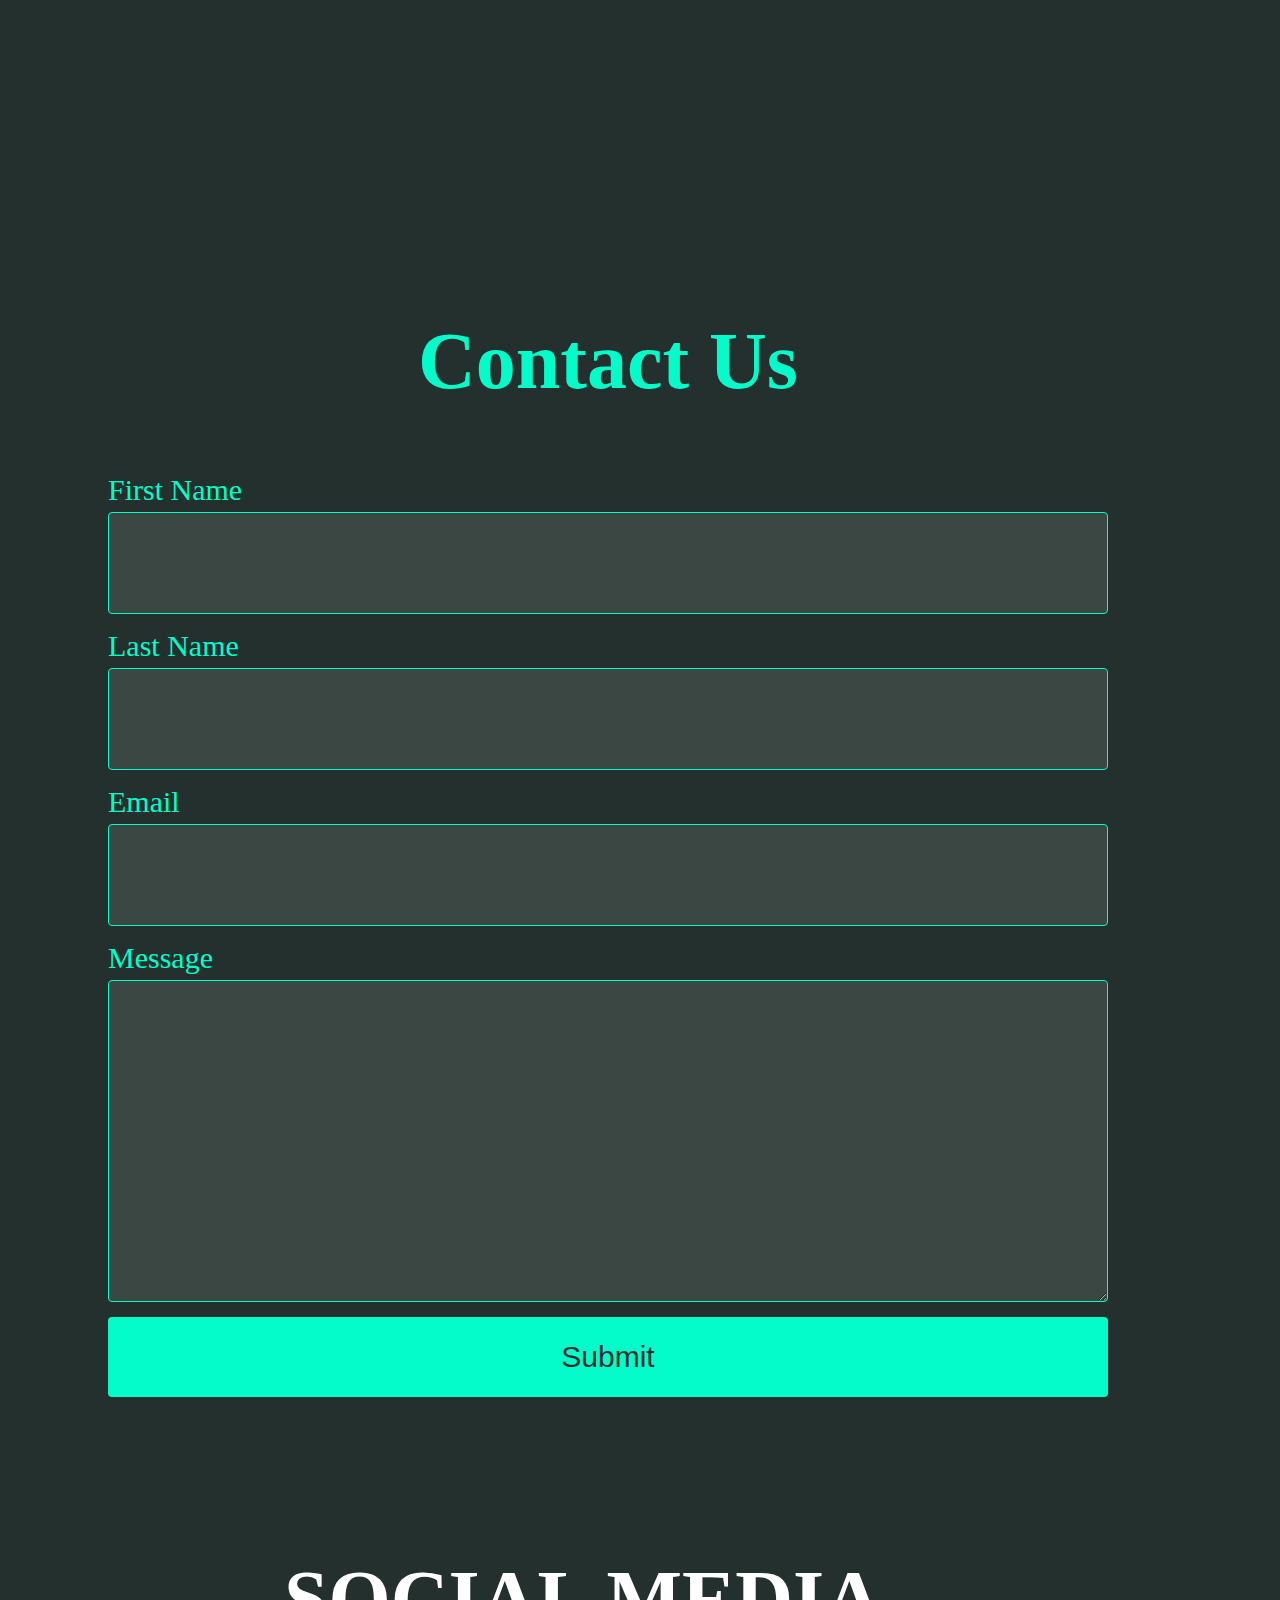
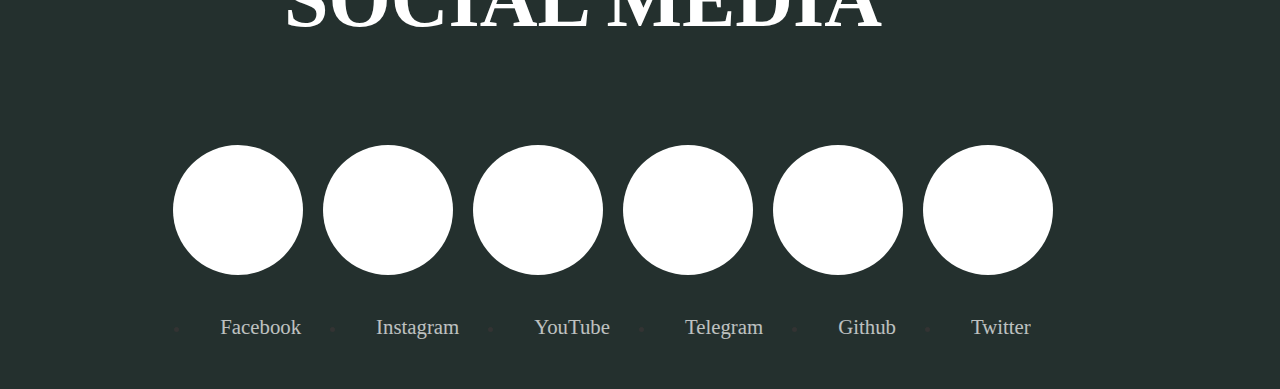
==== commit dde94b58: "Update index.html" ====
--- a/index.html
+++ b/index.html
@@ -13,7 +13,7 @@
   <nav class="navbar">
     <div class="logo">
       <a href="#home">
-        <img src="logo.jpg" alt="logo.jpg">
+        <img src="logo.png" alt="logo.png">
       </a>
     </div>
     <ul class="nav-links">
--- a/style.css
+++ b/style.css
@@ -0,0 +1,1035 @@
+body{
+          background-color: #24302e;
+  }
+/* Styling for sections */
+    section {
+      padding: 60px 20px;
+      margin-top: 60px;
+      background-color: #24302e; /* gray background for sections */
+      color: #333; /* Dark text color for readability */
+    }
+
+    section h1 {
+      margin-bottom: 20px;
+      font-size: 32px;
+      color: #222;
+    }
+
+    section p {
+      color: #666;
+      font-size: 18px;
+    }
+
+    /* Navbar Styling */
+    .navbar {
+      background-color: #004d40; /* Teal background for navbar */
+      position: sticky;
+      top: 0;
+      width: 1175px;
+      z-index: 1000;
+      display: flex;
+      justify-content: space-between;
+      align-items: center;
+      padding: 10px 20px;
+    }
+
+    .navbar .logo a {
+      color: #ffffff; /* White color for the logo */
+      font-size: 24px;
+      font-weight: bold;
+      text-decoration: none;
+    }
+
+    .nav-links {
+      list-style-type: none;
+      display: flex;
+    }
+
+    .nav-links li {
+      margin-left: 20px;
+      font-size: 20px;
+    }
+
+    .nav-links li a {
+      color: #ffffff; /* White color for nav links */
+      text-decoration: none;
+      padding: 10px 15px;
+      transition: background-color 0.3s;
+    }
+
+    .nav-links li a:hover {
+      background-color: #00796b; /* Slightly lighter teal on hover */
+      border-radius: 4px;
+    }
+
+    /* Hamburger Menu Styling */
+    .hamburger {
+      display: none;
+      font-size: 30px;
+      color: #ffffff; /* White color for hamburger icon */
+      cursor: pointer;
+    }
+
+    /* Responsive Styling */
+    @media (max-width: 768px) {
+      .nav-links {
+        display: none;
+        flex-direction: column;
+        position: absolute;
+        top: 60px;
+        right: 0;
+        background-color: #004d40; /* Teal background for dropdown menu */
+        width: 250px;
+        padding: 10px 0;
+        transition: height 0.3s ease-in-out;
+        border-radius: 0 0 5px 5px;
+      }
+
+      .nav-links.active {
+        display: flex;
+      }
+
+      .nav-links li {
+        margin: 0;
+        padding: 0;
+        width: 100%;
+      }
+
+      .nav-links li a {
+        display: block;
+        padding: 15px;
+        text-align: left;
+        white-space: nowrap;
+      }
+
+      .hamburger {
+        display: block;
+      }
+
+      .navbar .logo {
+        flex: 1;
+      }
+
+      .hamburger {
+        flex: 0;
+        margin-left: 10px;
+      }
+    }
+
+    /* Adding some simple animations */
+    .nav-links {
+      animation: 0.3s ease-in-out;
+    }
+
+    .container {
+      position: relative;
+      width: 1175px;
+      height: 800px;
+      background: #24302e; /* Light teal background for container */
+      box-shadow: 0 30px 50px rgba(0, 0, 0, 0.2);
+      overflow: hidden;
+      border-radius: 10px; /* Rounded `corners for the container */
+    }
+
+    .slide {
+      display: flex;
+      width: 200%;
+      transition: transform 0.5s ease-in-out;
+    }
+
+    .slide .item {
+      width: 100%;
+      height: 100%;
+      border-radius: 10px;
+      box-shadow: 0 30px 50px rgba(0, 0, 0, 0.3);
+      background-position: center;
+      background-size: cover;
+      transition: transform 0.5s ease-in-out;
+    }
+
+    .button {
+      position: absolute;
+      bottom: 40px;
+      left: 50%;
+      transform: translateX(-50%);
+      width: 100%;
+      text-align: center;
+    }
+
+    .button button {
+      width: 80px;
+      height: 70px;
+      border-radius: 8px;
+      border: none;
+      cursor: pointer;
+      margin: 0 5px;
+      border: 1px solid #004d40; /* Teal border for buttons */
+      background-color: #ffffff; /* White background for buttons */
+      color: #004d40; /* Teal text color for buttons */
+      transition: 0.3s;
+    }
+
+    .button button:hover {
+      background: #004d40; /* Teal background on hover */
+      color: #ffffff; /* White text color on hover */
+    }
+
+    .container .slide .item {
+      width: 200px;
+      height: 300px;
+      position: absolute;
+      top: 50%;
+      transform: translate(0, -50%);
+      border-radius: 10px;
+      box-shadow: 0 30px 50px rgba(0, 0, 0, 0.3);
+      background-position: center;
+      background-size: cover;
+      display: inline-block;
+      transition: 0.5s;
+    }
+
+    .slide .item:nth-child(1),
+    .slide .item:nth-child(2) {
+      top: 0;
+      left: 0;
+      transform: translate(0, 0);
+      border-radius: 0;
+      width: 100%;
+      height: 100%;
+    }
+
+    .slide .item:nth-child(3) {
+      left: 50%;
+    }
+    .slide .item:nth-child(4) {
+      left: calc(50% + 220px);
+    }
+    .slide .item:nth-child(5) {
+      left: calc(50% + 440px);
+    }
+
+    .slide .item:nth-child(n + 6) {
+      left: calc(50% + 660px);
+      opacity: 0;
+    }
+
+    .item .content {
+      position: absolute;
+      top: 50%;
+      left: 100px;
+      width: 300px;
+      text-align: left;
+      color: #ffffff; /* White text color for content */
+      transform: translate(0, -50%);
+      font-family: system-ui;
+      display: none;
+    }
+
+    .slide .item:nth-child(2) .content {
+      display: block;
+    }
+
+    .content .name {
+      font-size: 40px;
+      text-transform: uppercase;
+      font-weight: bold;
+      opacity: 0;
+      animation: animate 1s ease-in-out 1 forwards;
+    }
+
+    .content .des {
+      margin-top: 10px;
+      margin-bottom: 20px;
+      opacity: 0;
+      animation: animate 1s ease-in-out 0.3s 1 forwards;
+    }
+
+    .content button {
+      padding: 10px 20px;
+      border: none;
+      cursor: pointer;
+      opacity: 0;
+      animation: animate 1s ease-in-out 0.6s 1 forwards;
+    }
+
+    @keyframes animate {
+      from {
+        opacity: 0;
+        transform: translate(0, 100px);
+        filter: blur(33px);
+      }
+
+      to {
+        opacity: 1;
+        transform: translate(0);
+        filter: blur(0);
+      }
+    }
+
+    @keyframes fadeIn {
+      from {
+        opacity: 0;
+      }
+      to {
+        opacity: 1;
+      }
+    }
+    
+    /* General About Box */
+.about-box {
+    width: 1175px;
+    height: auto; /* Adjust height automatically */
+    background-color: #24302e;
+    margin: 20px auto;
+    padding-bottom: 20px; /* Add padding to avoid text overflow */
+}
+
+.about-box-1 {
+    width: 1100px;
+    height: 350px;/*fixed height */
+    border: solid #03fcce 5px;
+    background-color: #24302e;
+    border-radius: 20px;
+    margin-left: 40px;
+    margin-top: 50px;
+    position: relative;
+    cursor: pointer;
+    padding: 20px; /* Add padding to ensure text is not too close to the edges */
+    box-sizing: border-box; /* Ensure padding and border are included in the element's total width and height */
+}
+
+.about-box-2 {
+    width: 1100px;
+    height: 350px; /* Fixed height */
+    border: solid #03fcce 5px;
+    background-color: #24302e;
+    border-radius: 20px;
+    margin-left: 40px;
+    margin-top: 50px;
+    position: relative;
+    cursor: pointer;
+    padding: 20px; /* Add padding to ensure text is not too close to the edges */
+    box-sizing: border-box; /* Ensure padding and border are included in the element's total width and height */
+}
+
+.about-box-3 {
+    width: 1100px;
+    height: 350px; /* Fixed height */
+    border: solid #03fcce 5px;
+    background-color: #24302e;
+    border-radius: 20px;
+    margin-left: 40px;
+    margin-top: 50px;
+    position: relative;
+    cursor: pointer;
+    padding: 20px; /* Add padding to ensure text is not too close to the edges */
+    box-sizing: border-box; /* Ensure padding and border are included in the element's total width and height */
+}
+
+.about-box-4 {
+    width: 1100px;
+    height: 350px; /* Fixed height */
+    border: solid #03fcce 5px;
+    background-color: #24302e;
+    border-radius: 20px;
+    margin-left: 40px;
+    margin-top: 50px;
+    position: relative;
+    cursor: pointer;
+    padding: 20px; /* Add padding to ensure text is not too close to the edges */
+    box-sizing: border-box; /* Ensure padding and border are included in the element's total width and height */
+}
+
+#about-box-p-1 {
+    font-size: 25px; /* Scales with window width */
+    color: white;
+    line-height: 1.6;
+    margin: 0; /* Remove default margin */
+    position: relative;
+    /* Ensure text is positioned relative to its container */
+    z-index: 1; /* Make sure text is above the circles */
+}
+
+#about-box-p-2 {
+    font-size: 25px; /* Scales with window width */
+    color: white;
+    line-height: 1.6;
+    margin: 0; /* Remove default margin */
+    position: relative;
+    /* Ensure text is positioned relative to its container */
+    z-index: 1; /* Make sure text is above the circles */
+}
+
+#about-box-p-3 {
+    font-size: 25px; /* Scales with window width */
+    color: white;
+    line-height: 1.6;
+    margin: 0; /* Remove default margin */
+    position: relative;
+    /* Ensure text is positioned relative to its container */
+    z-index: 1; /* Make sure text is above the circles */
+}
+
+#about-box-p-4 {
+    font-size: 25px; /* Scales with window width */
+    color: white;
+    line-height: 1.6;
+    margin: 0; /* Remove default margin */
+    position: relative;
+    /* Ensure text is positioned relative to its container */
+    z-index: 1; /* Make sure text is above the circles */
+}
+
+#about-box-p-1, #about-box-p-3 {
+        padding-right: 380px;
+}
+
+#about-box-p-4, #about-box-p-2 {
+        padding-left: 380px;
+}
+/* Circle styles */
+.about-cir-1 {
+    width: 350px;
+    height: 340px;
+    background-color: yellow;
+    position: absolute;
+    top: 0;
+    border-radius: 20px;
+    z-index: 0; /* Ensure circles are below the text */
+}
+
+.about-cir-2 {
+    width: 350px;
+    height: 340px;
+    background-color: yellow;
+    position: absolute;
+    top: 0;
+    border-radius: 20px;
+    z-index: 0; /* Ensure circles are below the text */
+}
+
+.about-cir-3 {
+    width: 350px;
+    height: 340px;
+    background-color: yellow;
+    position: absolute;
+    top: 0;
+    border-radius: 20px;
+    z-index: 0; /* Ensure circles are below the text */
+}
+.about-cir-4 {
+    width: 350px;
+    height: 340px;
+    background-color: yellow;
+    position: absolute;
+    top: 0;
+    border-radius: 20px;
+    z-index: 0; /* Ensure circles are below the text */
+}
+/* Alternate the placement of the yellow box */
+.about-cir-1, .about-cir-3 {
+    right: 0;
+    border-radius: 0 20px 20px 0;
+}
+
+.about-cir-2, .about-cir-4 {
+    left: 0;
+    border-radius: 20px 0 0 20px;
+}
+
+
+.about-cir-large {
+    width: 100%;
+    height: 800px;
+    background-color: yellow;
+    border-radius: 20px 20px 0 0;
+    margin-bottom: 20px; /* Add margin to prevent text overlap */
+}
+
+.experiencebox {
+    width: 1175px;
+    height: auto;
+    background-color: #24302e;
+    padding: 0px;
+    margin: 0 auto;
+}
+
+.exp-box-1 {
+    width: 370px;
+    height: 400px;
+    border: solid #03fcca 5px;
+    border-radius: 40px;
+    color: white;
+    text-align: center;
+    cursor: pointer;
+    margin-bottom: 20px;
+    display: inline-block; 
+/* Inline block to display the boxes side by side */
+    vertical-align: top;
+}
+
+.exp-box-2 {
+        width: 370px;
+        height: 400px;
+        border: solid #03fcca 5px;
+        border-radius: 40px;
+        color: white;
+        text-align: center;
+        cursor: pointer;
+        margin-bottom: 20px;
+        display: inline-block;
+        /* Inline block to display the boxes side by side */
+        vertical-align: top;
+}
+
+.exp-box-3 {
+        width: 370px;
+        height: 400px;
+        border: solid #03fcca 5px;
+        border-radius: 40px;
+        color: white;
+        text-align: center;
+        cursor: pointer;
+        margin-bottom: 20px;
+        display: inline-block;
+        /* Inline block to display the boxes side by side */
+        vertical-align: top;
+}
+
+.exp-box-4 {
+        width: 370px;
+        height: 400px;
+        border: solid #03fcca 5px;
+        border-radius: 40px;
+        color: white;
+        text-align: center;
+        cursor: pointer;
+        margin-bottom: 20px;
+        display: inline-block;
+        /* Inline block to display the boxes side by side */
+        vertical-align: top;
+}
+
+.exp-box-5 {
+        width: 370px;
+        height: 400px;
+        border: solid #03fcca 5px;
+        border-radius: 40px;
+        color: white;
+        text-align: center;
+        cursor: pointer;
+        margin-bottom: 20px;
+        display: inline-block;
+        /* Inline block to display the boxes side by side */
+        vertical-align: top;
+}
+
+.exp-box-6 {
+        width: 370px;
+        height: 400px;
+        border: solid #03fcca 5px;
+        border-radius: 40px;
+        color: white;
+        text-align: center;
+        cursor: pointer;
+        margin-bottom: 20px;
+        display: inline-block;
+        /* Inline block to display the boxes side by side */
+        vertical-align: top;
+}
+
+#exp-box-p-1{
+    padding: 20px;
+    font-size: 14px;
+    line-height: 1.5;
+    color: white;
+}
+
+#exp-box-p-2{
+    padding: 20px;
+    font-size: 14px;
+    line-height: 1.5;
+    color: white;
+}
+
+#exp-box-p-3{
+    padding: 20px;
+    font-size: 14px;
+    line-height: 1.5;
+    color: white;
+}
+
+#exp-box-p-4{
+    padding: 20px;
+    font-size: 14px;
+    line-height: 1.5;
+    color: white;
+}
+
+#exp-box-p-5{
+    padding: 20px;
+    font-size: 14px;
+    line-height: 1.5;
+    color: white;
+}
+
+#exp-box-p-6{
+    padding: 20px;
+    font-size: 14px;
+    line-height: 1.5;
+    color: white;
+}
+
+.exp-box-1:hover {
+    background-color: #03fcca;
+    color: #24302e;
+}
+.exp-box-2:hover {
+        background-color: #03fcca;
+        color: #24302e;
+}
+.exp-box-3:hover {
+        background-color: #03fcca;
+        color: #24302e;
+}
+.exp-box-4:hover {
+        background-color: #03fcca;
+        color: #24302e;
+}
+.exp-box-5:hover {
+        background-color: #03fcca;
+        color: #24302e;
+}
+.exp-box-6:hover {
+        background-color: #03fcca;
+        color: #24302e;
+}
+/* Modal styles */
+.box {
+    display: none;
+    position: fixed;
+    top: 0;
+    left: 0;
+    width: 100%;
+    height: 100%;
+    background-color: rgba(0, 0, 0, 0.8);
+    justify-content: center;
+    align-items: center;
+    z-index: 1000;
+}
+
+.box-content {
+    background-color: #24302e;
+    color: white;
+    padding: 30px;
+    border-radius: 20px;
+    width: 90%;
+    max-width: 1200px;
+    height: 900px;
+    border: 20px solid #03fcca;
+    text-align: center;
+    margin-top: 600px;
+}
+
+/* Responsive font size for modal content */
+.box-content p {
+    font-size: 20px;
+    line-height: 1.8;
+    color: white;
+}
+
+/* Media queries for adjusting font size */
+@media (max-width: 1200px) {
+    .box-content p {
+        font-size: 40px;
+    }
+}
+
+@media (max-width: 992px) {
+    .box-content p {
+       font-size: 40px;
+    }
+}
+
+@media (max-width: 768px) {
+    .box-content p {
+        font-size: 40px;
+    }
+}
+
+@media (max-width: 576px) {
+    .box-content p {
+        font-size: 40px;
+    }
+}
+
+.close-btn {
+    color: #03fcca;
+    font-size: 30px;
+    cursor: pointer;
+    position: absolute;
+    top: 20px;
+    right: 20px;
+}
+
+.contact-section {
+        background-color: #24302e;
+        border-radius: 8px;
+        padding: 30px;
+        width: 100%;
+        max-width: 600px;
+        box-shadow: 0 0 10px rgba(0, 0, 0, 0.5);
+}
+
+.contact-section h2 {
+        color: #03fcca;
+        text-align: center;
+        margin-bottom: 20px;
+}
+
+.contact-form {
+        display: flex;
+        flex-direction: column;
+        gap: 15px;
+        
+}
+
+.input-group {
+        display: flex;
+        flex-direction: column;
+}
+
+.input-group label {
+        color: #03fcca;
+        margin-bottom: 5px;
+        font-size: 30px;
+}
+
+.input-group input {
+        padding: 10px;
+        border-radius: 4px;
+        border: 1px solid #03fcca;
+        background-color: #3a4742;
+        color: white;
+        outline: none;
+        height: 80px;
+        font-size: 40px;
+}
+
+.input-group textarea{
+        padding: 10px;
+        border-radius: 4px;
+        border: 1px solid #03fcca;
+        background-color: #3a4742;
+        color: white;
+        outline: none;
+        height: 300px;
+}
+
+.input-group input:focus,
+.input-group textarea:focus {
+        border-color: #03fcca;
+        box-shadow: 0 0 5px #03fcca;
+}
+
+.submit-btn {
+        padding: 10px;
+        border: none;
+        border-radius: 4px;
+        background-color: #03fcca;
+        color: #24302e;
+        font-size: 30px;
+        cursor: pointer;
+        transition: background-color 0.3s;
+        height: 80px;
+}
+
+.submit-btn:hover {
+        background-color: #02e6b7;
+}
+
+
+#h-a-b-1{
+        color: #03fcca;
+        text-align: center;
+        font-size: 80px;
+        
+}
+
+#h-e-b-1{
+        color: #03fcca;
+        text-align: center;
+        font-size: 80px;
+}
+
+.exp-box-1 #exp-box-p-1:hover{
+        color: #24302e;
+}
+
+.exp-box-2 #exp-box-p-2:hover {
+        color: #24302e;
+}
+
+.exp-box-3 #exp-box-p-3:hover {
+        color: #24302e;
+}
+
+.exp-box-4 #exp-box-p-4:hover {
+        color: #24302e;
+}
+
+.exp-box-5 #exp-box-p-5:hover {
+        color: #24302e;
+}
+
+.exp-box-6 #exp-box-p-6:hover {
+        color: #24302e;
+}
+
+.contactbox{
+        width: 1175px;
+        height: 1000px;
+        background-color: #24302e;
+}
+
+.contactbox1{
+        width: 1000px;
+        margin-left: 80px;
+        margin-top: 200px;
+}
+
+#h2-cont{
+        color: #03fcca;
+        font-size: 80px;
+        text-align: center;
+}
+
+footer{
+        background-color: #24302e;
+}
+
+.footercontainer{
+        width: 100%;
+        padding: 70px 30px 20px;
+}
+
+.socialicon{
+        display: flex;
+        justify-content: center;
+}
+
+.socialicon a{
+        text-decoration: none;
+        padding: 40px;
+        background-color: white;
+        margin: 10px;
+        border-radius: 50%;
+        width: 60px;
+        height: 60px;
+        display: flex;
+        justify-content: center;
+        align-items: center;
+}
+
+.socialicon a i {
+        font-size: 2em;
+        color: black;
+        opacity: 0.9;
+}
+
+.socialicon a:hover{
+        background-color: #111;
+        transition: 0.5s;
+}
+
+.socialicon a:hover i{
+        color: white;
+        transition: 0.5s;
+}
+
+.footernav{
+        margin: 30px 0;
+}
+
+.footernav ul{
+        display: flex;
+        justify-content: center;
+}
+
+.footernav ul li a{
+        color: white;
+        margin: 20px;
+        text-decoration: none;
+        font-size: 1.3em;
+        opacity: 0.7;
+        transition: 0.5s;
+        padding: 10px;
+        margin-right: 35px;
+}
+
+.footernav ul li a:hover{
+        opacity: 1;
+}
+
+.f-t-b{
+        width: 1100px;
+        height: 400px;
+        background-color: #24302e;
+        border: 5px solid #24302e;
+}
+
+.socialicon a i {
+        font-size: 5em;
+        color: black;
+        opacity: 0.9;
+}
+
+/* Specifically increase the size of the YouTube icon */
+.socialicon a[href*="youtube"] i {
+    font-size: 3em; /* Increase YouTube icon size */
+}
+
+/* Increase size for larger windows */
+@media (min-width: 1175px) and (min-height: 400px) {
+    .socialicon a {
+        width: 80px; /* Increase width */
+        height: 80px; /* Increase height */
+        padding: 25px; /* Optional adjustment */
+    }
+    
+    .socialicon a i {
+        font-size: 3em; /* Adjust other icons if needed */
+    }
+
+    /* Further increase the YouTube icon size */
+    .socialicon a[href*="youtube"] i {
+        font-size: 4em; /* Larger YouTube icon */
+    }
+}
+
+/* Adjust hover effect accordingly */
+.socialicon a:hover {
+    background-color: #111;
+    transition: 0.5s;
+}
+
+.socialicon a:hover i {
+    color: white;
+    transition: 0.5s;
+}
+
+#info-h1{
+     color: white;
+     text-align: center;
+     font-size: 80px;
+}
+
+#live-h1{
+        text-align: center;
+        font-size: 80px;
+        background-color: #24302e;
+        color: #03fcca;
+}
+
+.main-chart{
+        width: 1175px;
+        height: 250px;
+        background-color: #24302e;
+}
+
+  .but {
+          width: 800px;
+          height: 100px;
+          background-color: orangered;
+          display: flex;
+          justify-content: center;
+          align-items: center;
+          border: 4px solid #fff;
+          border-radius: 15px;
+          transition: transform 0.3s, background-color 0.3s, box-shadow 0.3s;
+          margin-left: 200px;
+  }
+#butt {
+          color: white;
+          font-size: 40px;
+          text-align: center;
+          cursor: pointer;
+  }
+
+  a {
+          text-decoration: none;
+          color: inherit;
+  }
+
+  /* Hover effect */
+  .but:hover {
+          background-color: #ff6347;
+          transform: scale(1.05);
+          box-shadow: 0 0 20px rgba(0, 0, 0, 0.3);
+  }
+
+  /* Active (Click) effect */
+  .but:active {
+          transform: scale(0.98);
+  }
+  
+  #m-c{
+        font-size: 80px;
+        text-align: center;
+        color: #03fcca;
+        margin-bottom: 20px;
+  }
+  
+  .livebox {
+    width: 1175px;
+    background-color: #24302e;
+    padding: 0px;
+    height: 1500px;/* Added padding for better spacing */
+}
+
+.container-live {
+    width: 100%; /* Changed to 100% for full-width */
+    max-width: 1200px;
+    display: flex;
+    flex-direction: column;
+    border: 1px solid #ccc;
+    border-radius: 10px;
+    background-color: #fff;
+    box-shadow: 0 5px 15px rgba(0, 0, 0, 0.1);
+    margin: 0 auto; /* Centering the container */
+}
+
+.header-live {
+    padding: 20px;
+    background-color: #333;
+    color: #fff;
+    text-align: center;
+    border-radius: 10px 10px 0 0;
+}
+
+.header-live h1 {
+    margin: 0;
+    font-size: 24px;
+    color: white;
+}
+
+.viewer-section {
+    display: flex;
+    flex-direction: column;
+    justify-content: center;
+    align-items: center;
+    padding: 20px;
+    background-color: #f9f9f9;
+    border-radius: 5px;
+    overflow: hidden;
+    height: 500px;
+}
+
+.viewer-section iframe {
+    width: 1100px;
+    height: 800px;
+    border: none;
+}
+.viewer-section{
+        height: 1200px;
+}
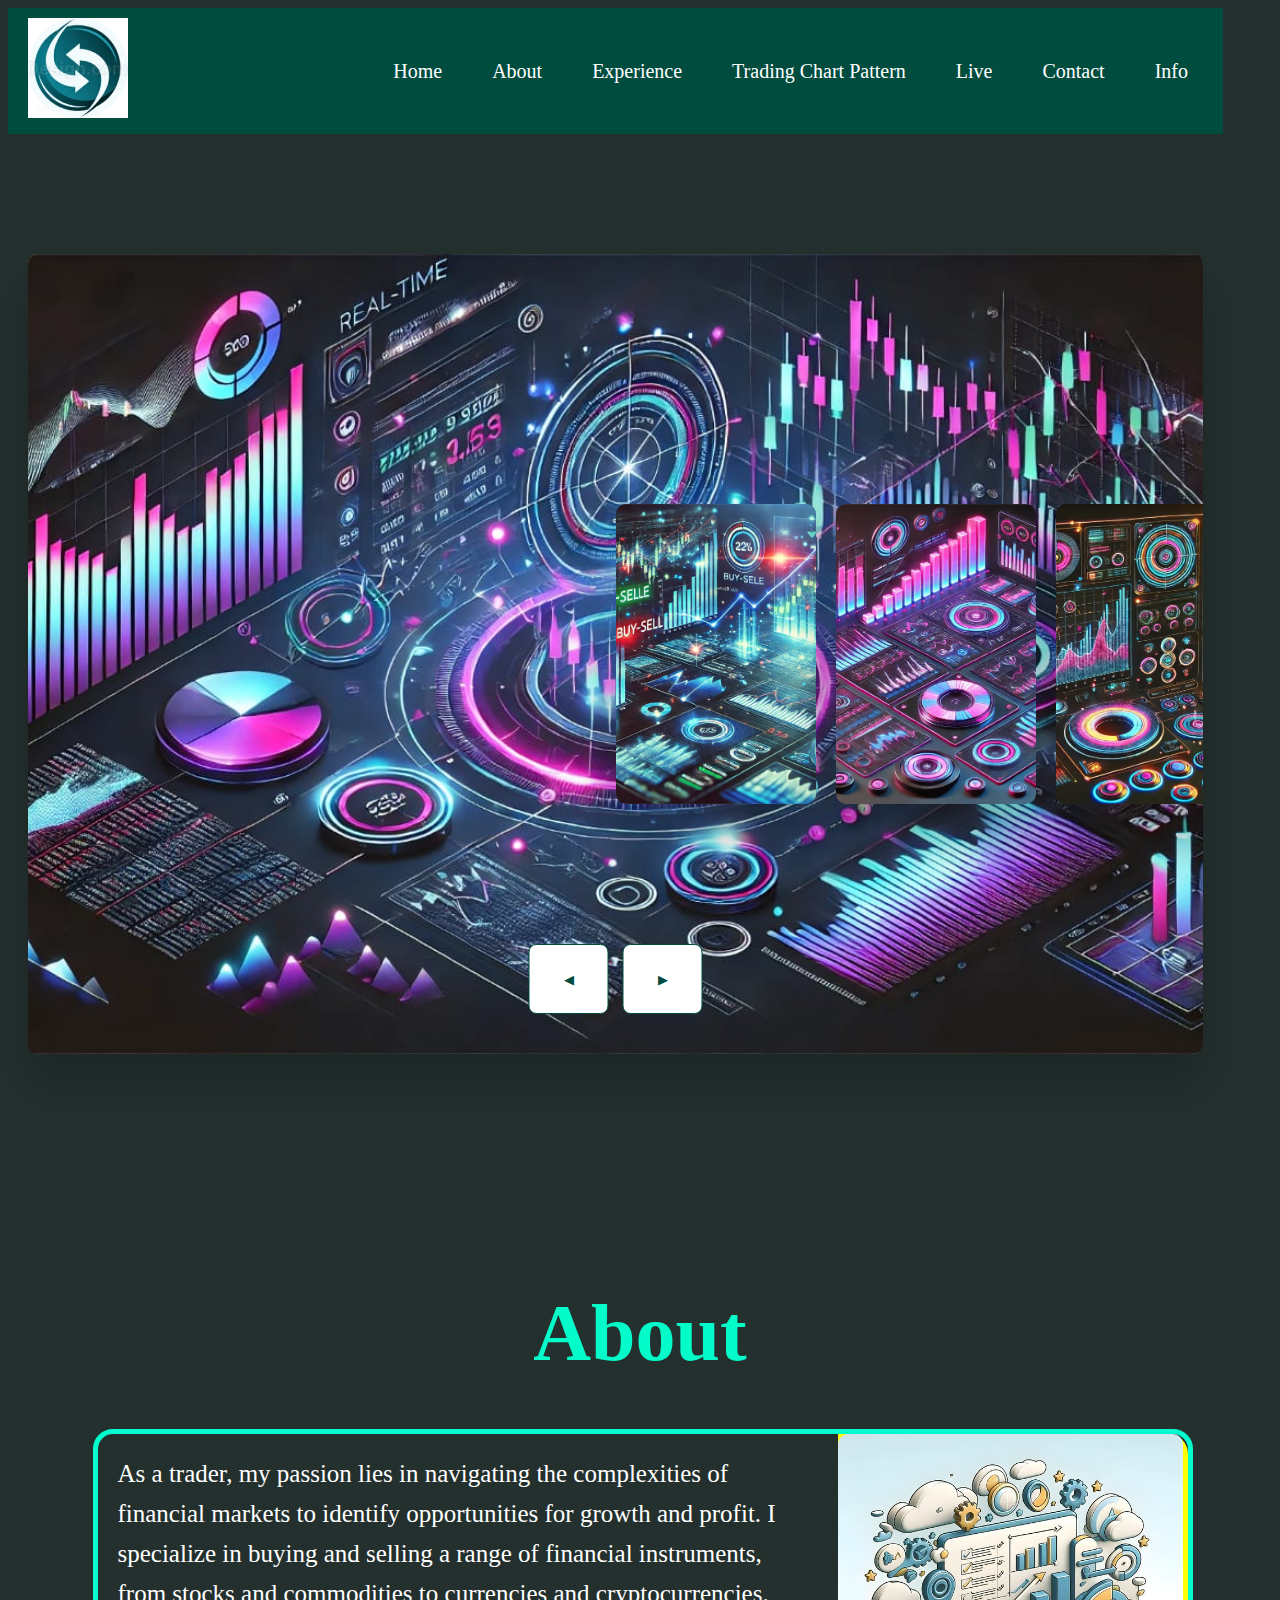
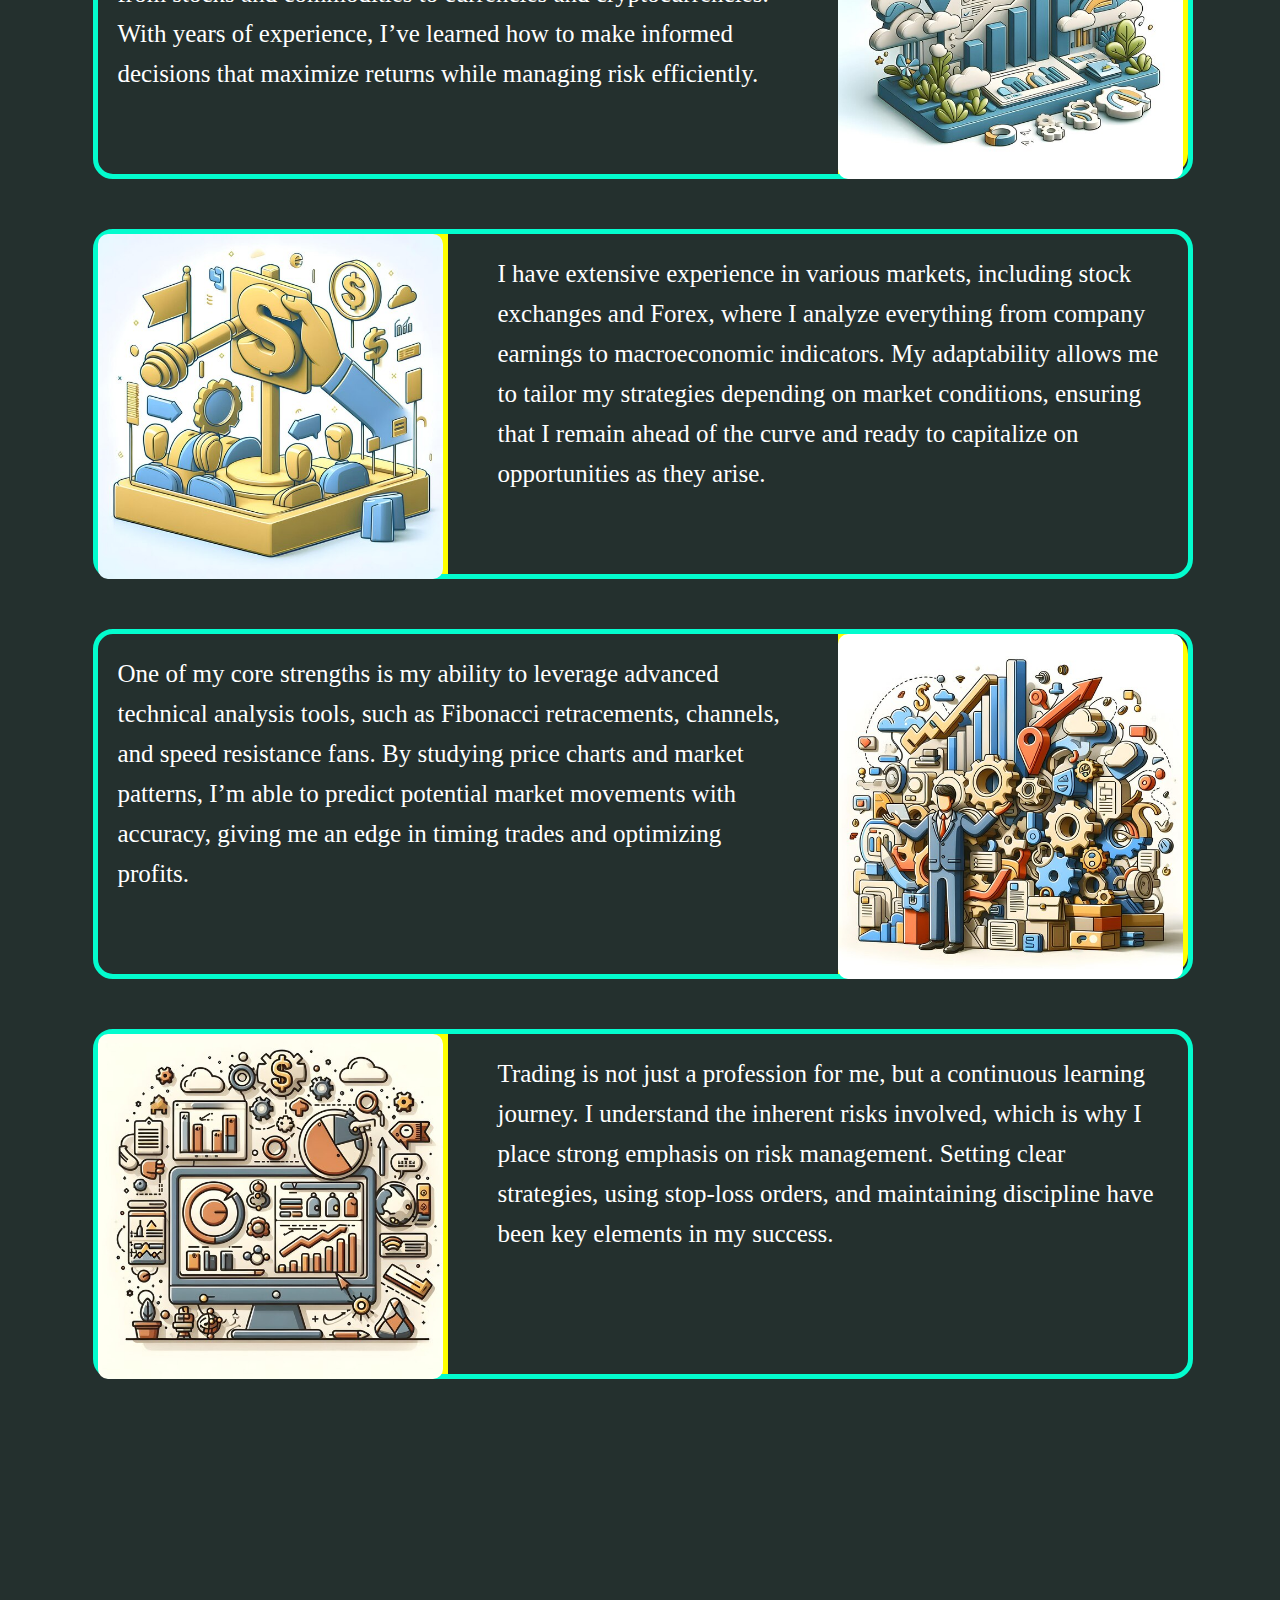
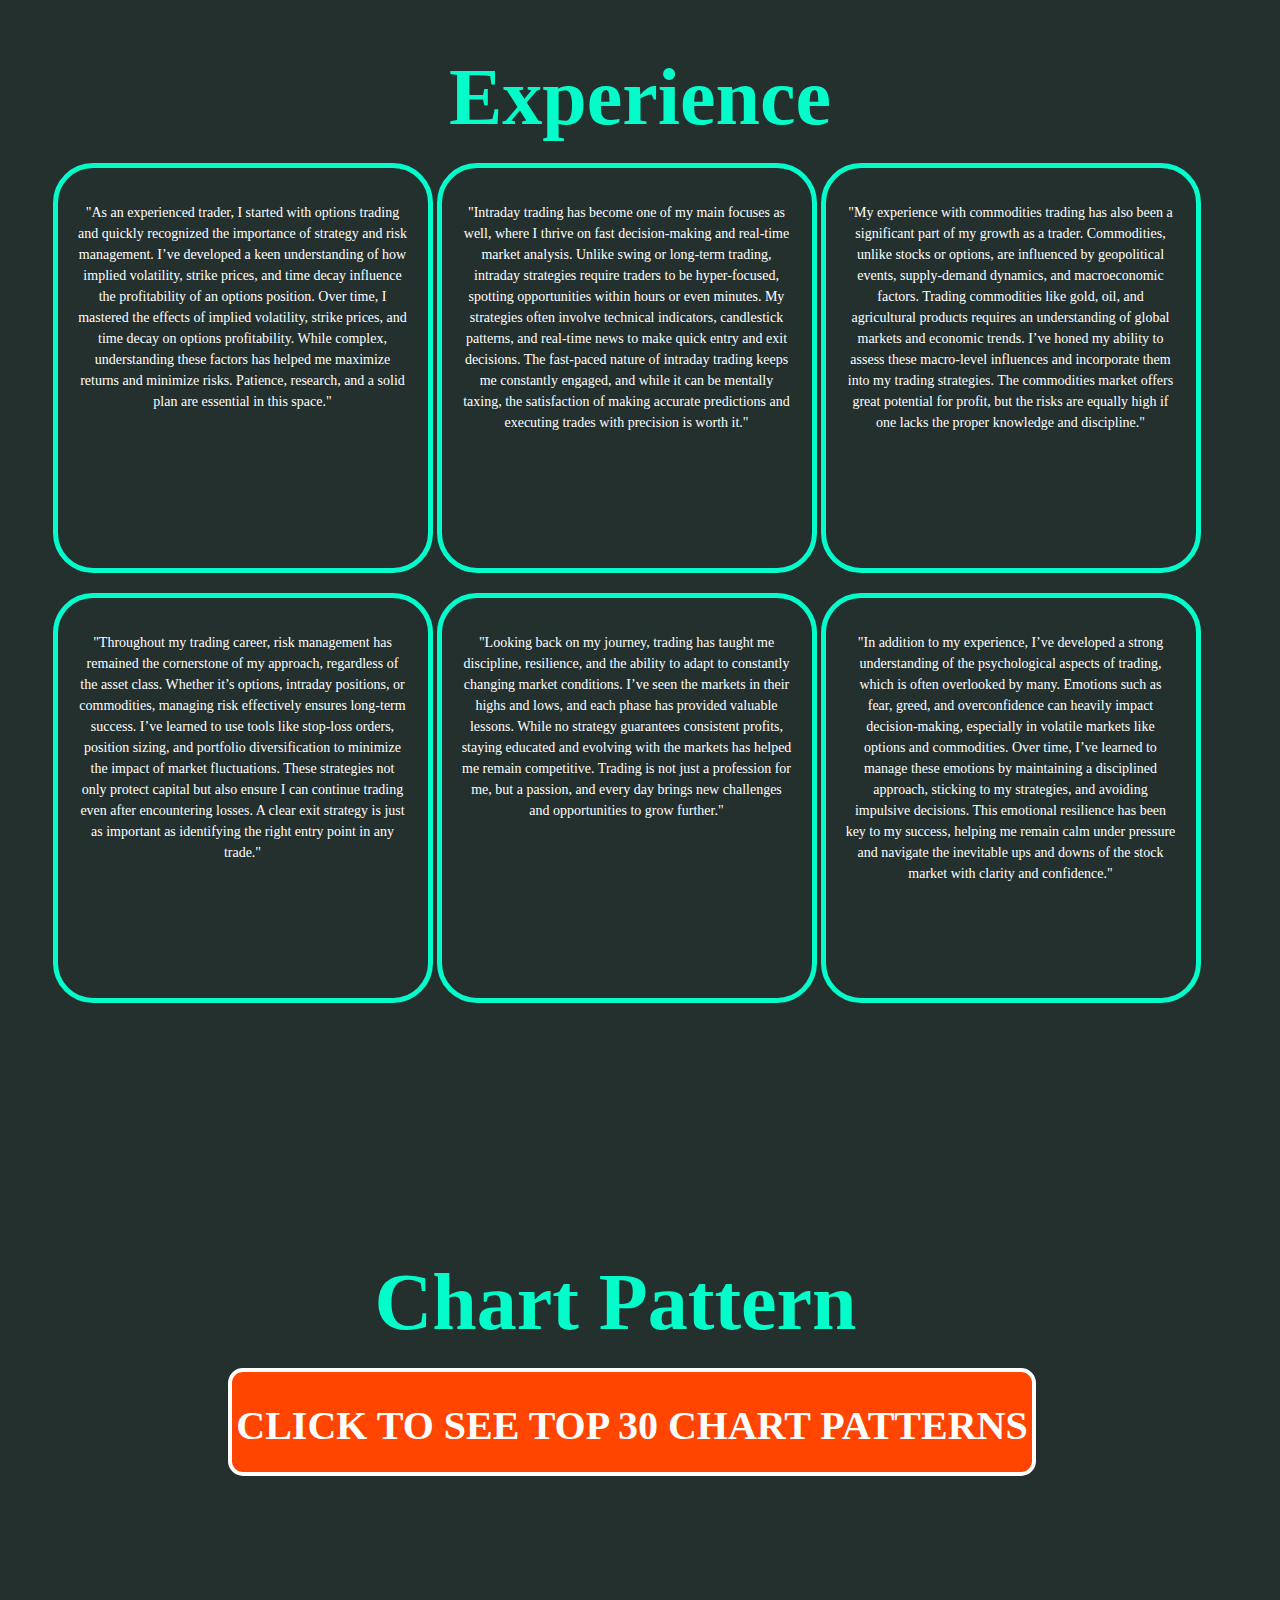
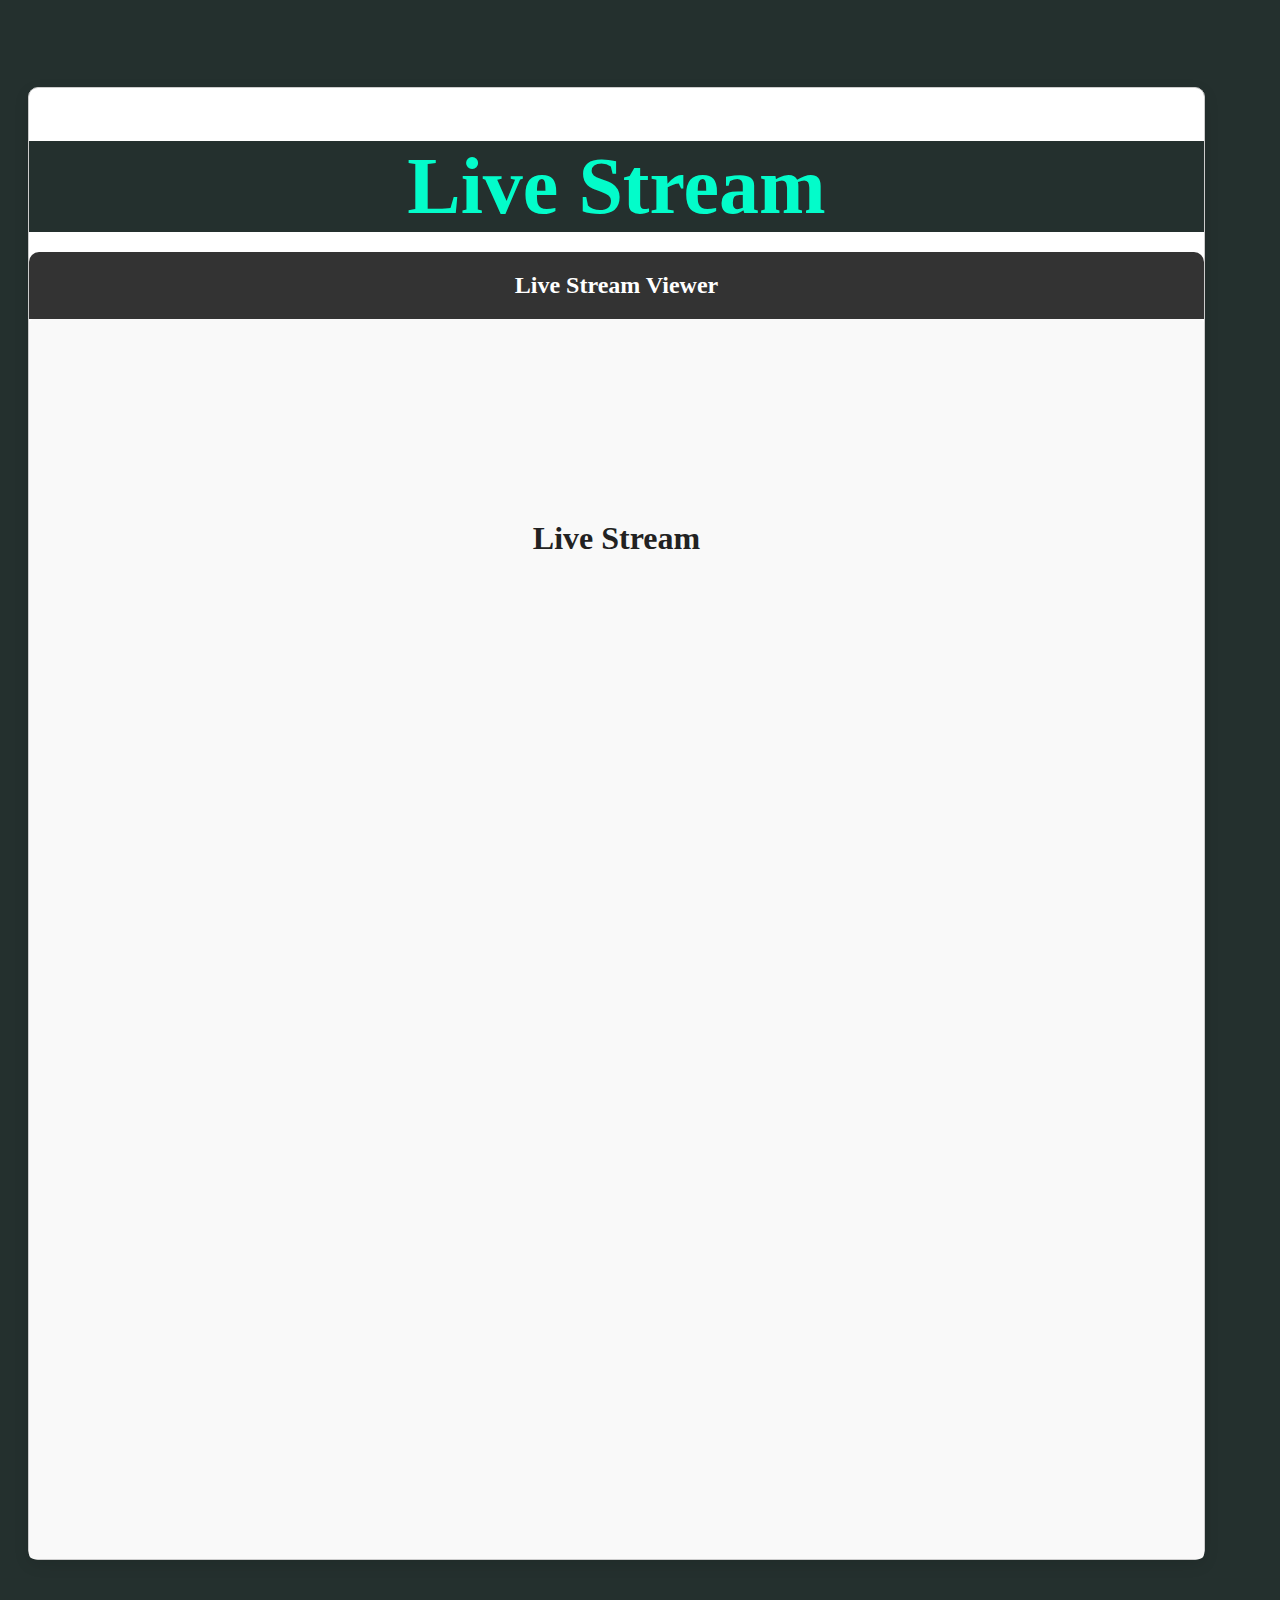
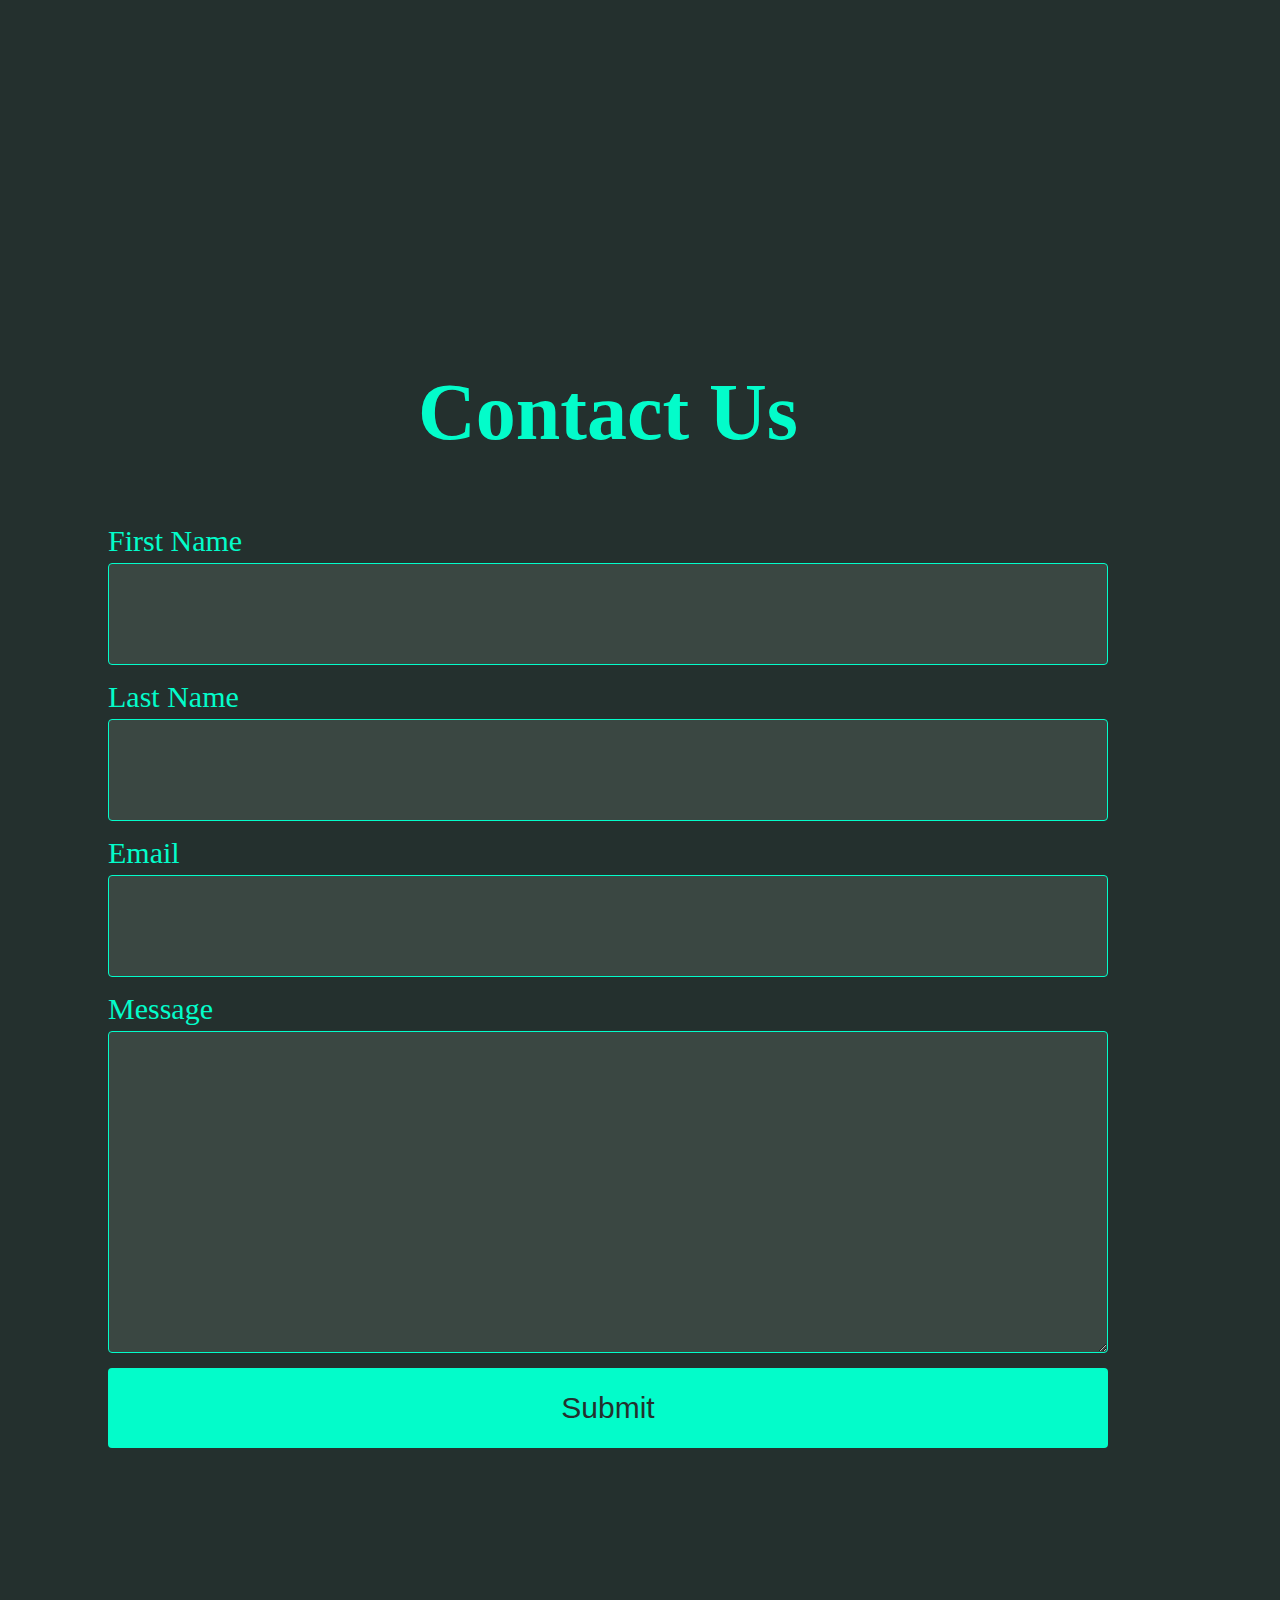
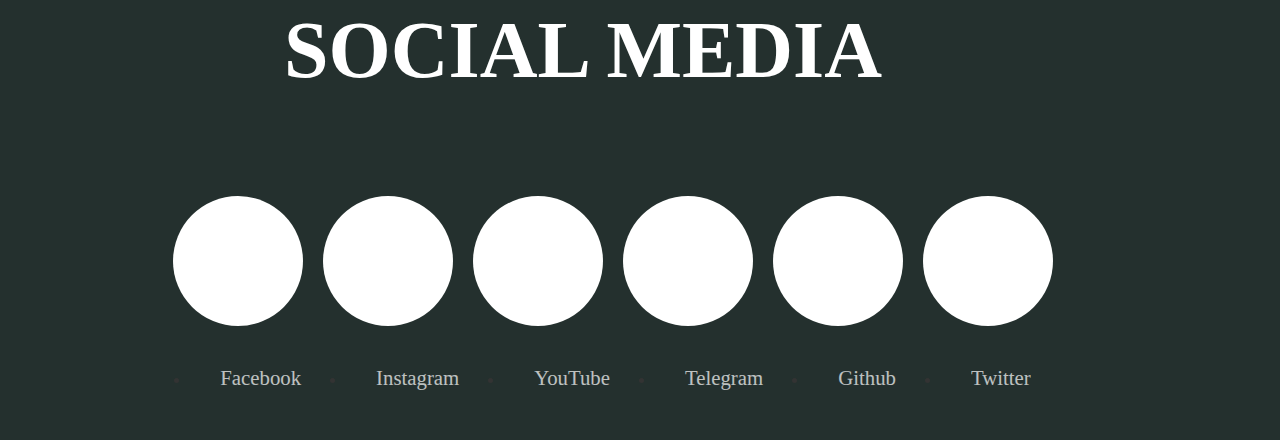
==== commit f5a676fe: "Update index.html" ====
--- a/index.html
+++ b/index.html
@@ -13,7 +13,7 @@
   <nav class="navbar">
     <div class="logo">
       <a href="#home">
-        <img src="logo.png" alt="logo.png">
+        <img src="logo.png" alt="logo.png" width="100" heigth="100">
       </a>
     </div>
     <ul class="nav-links">
